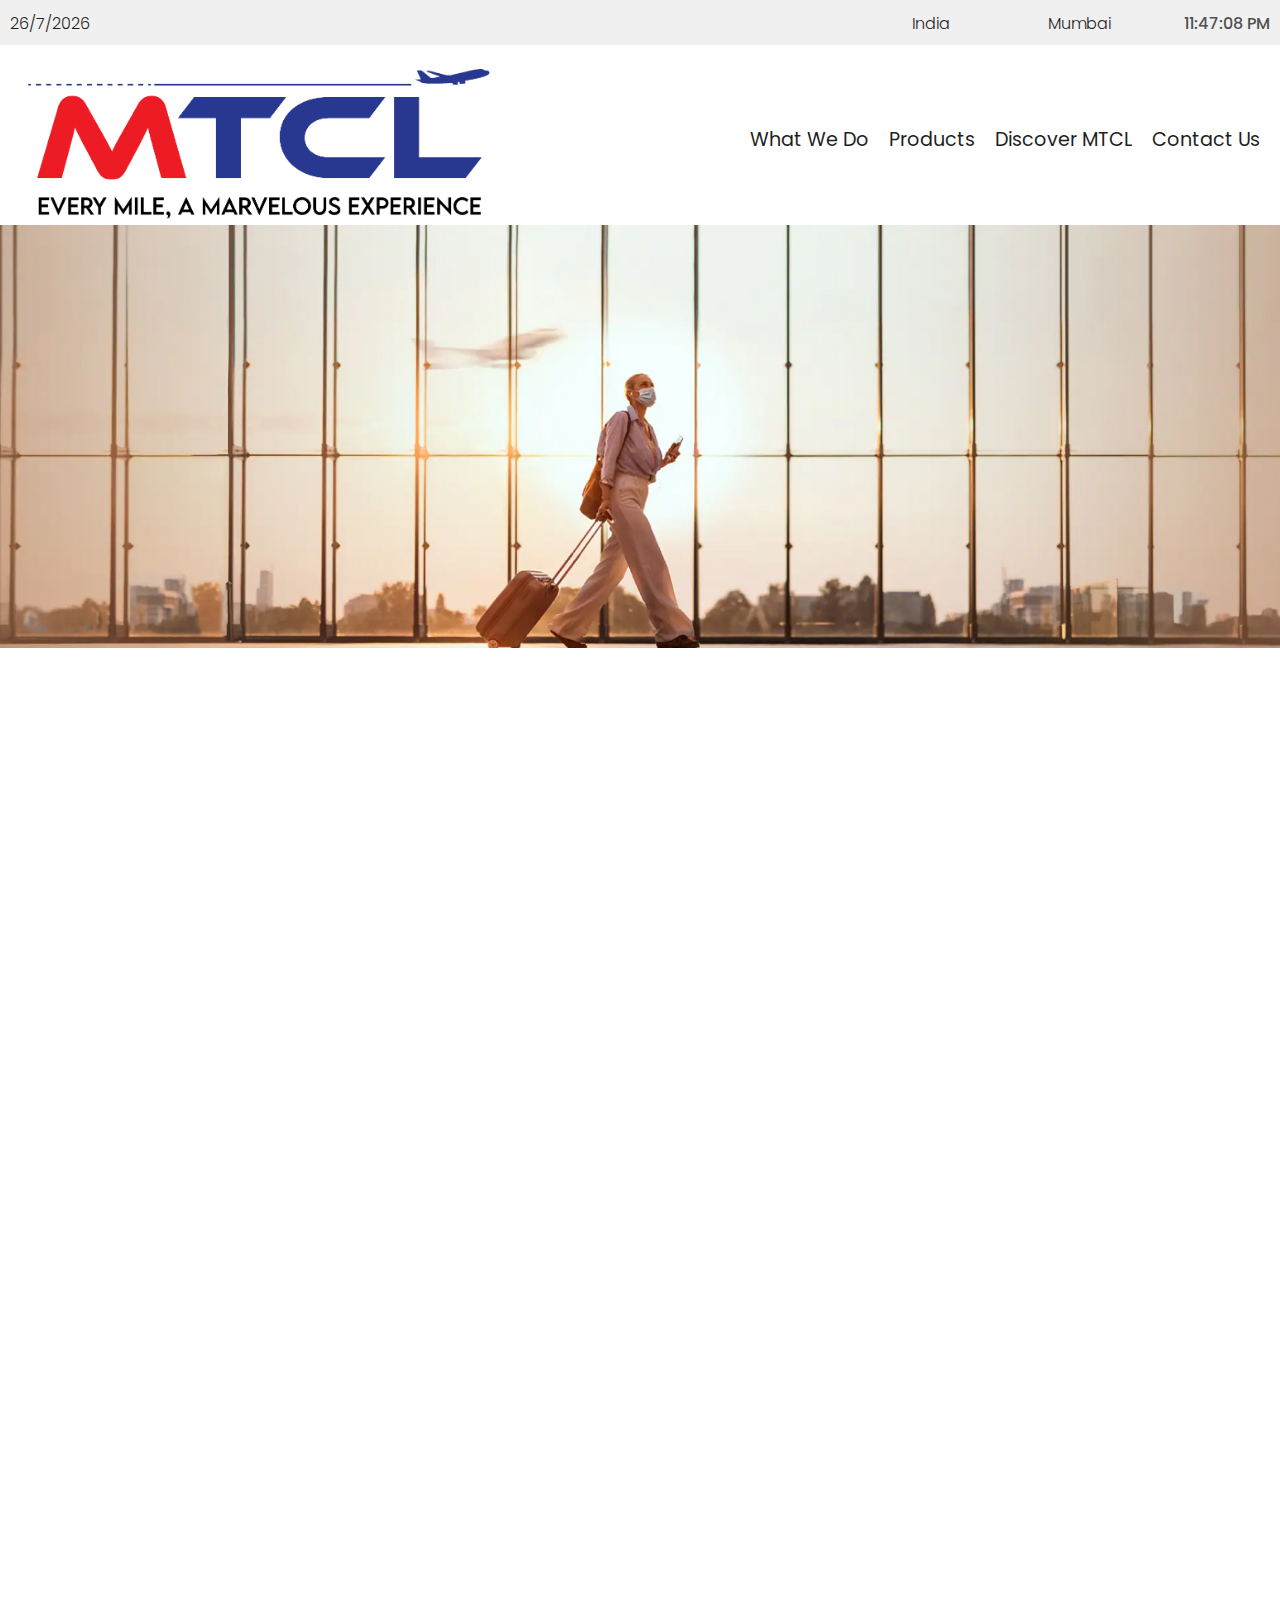
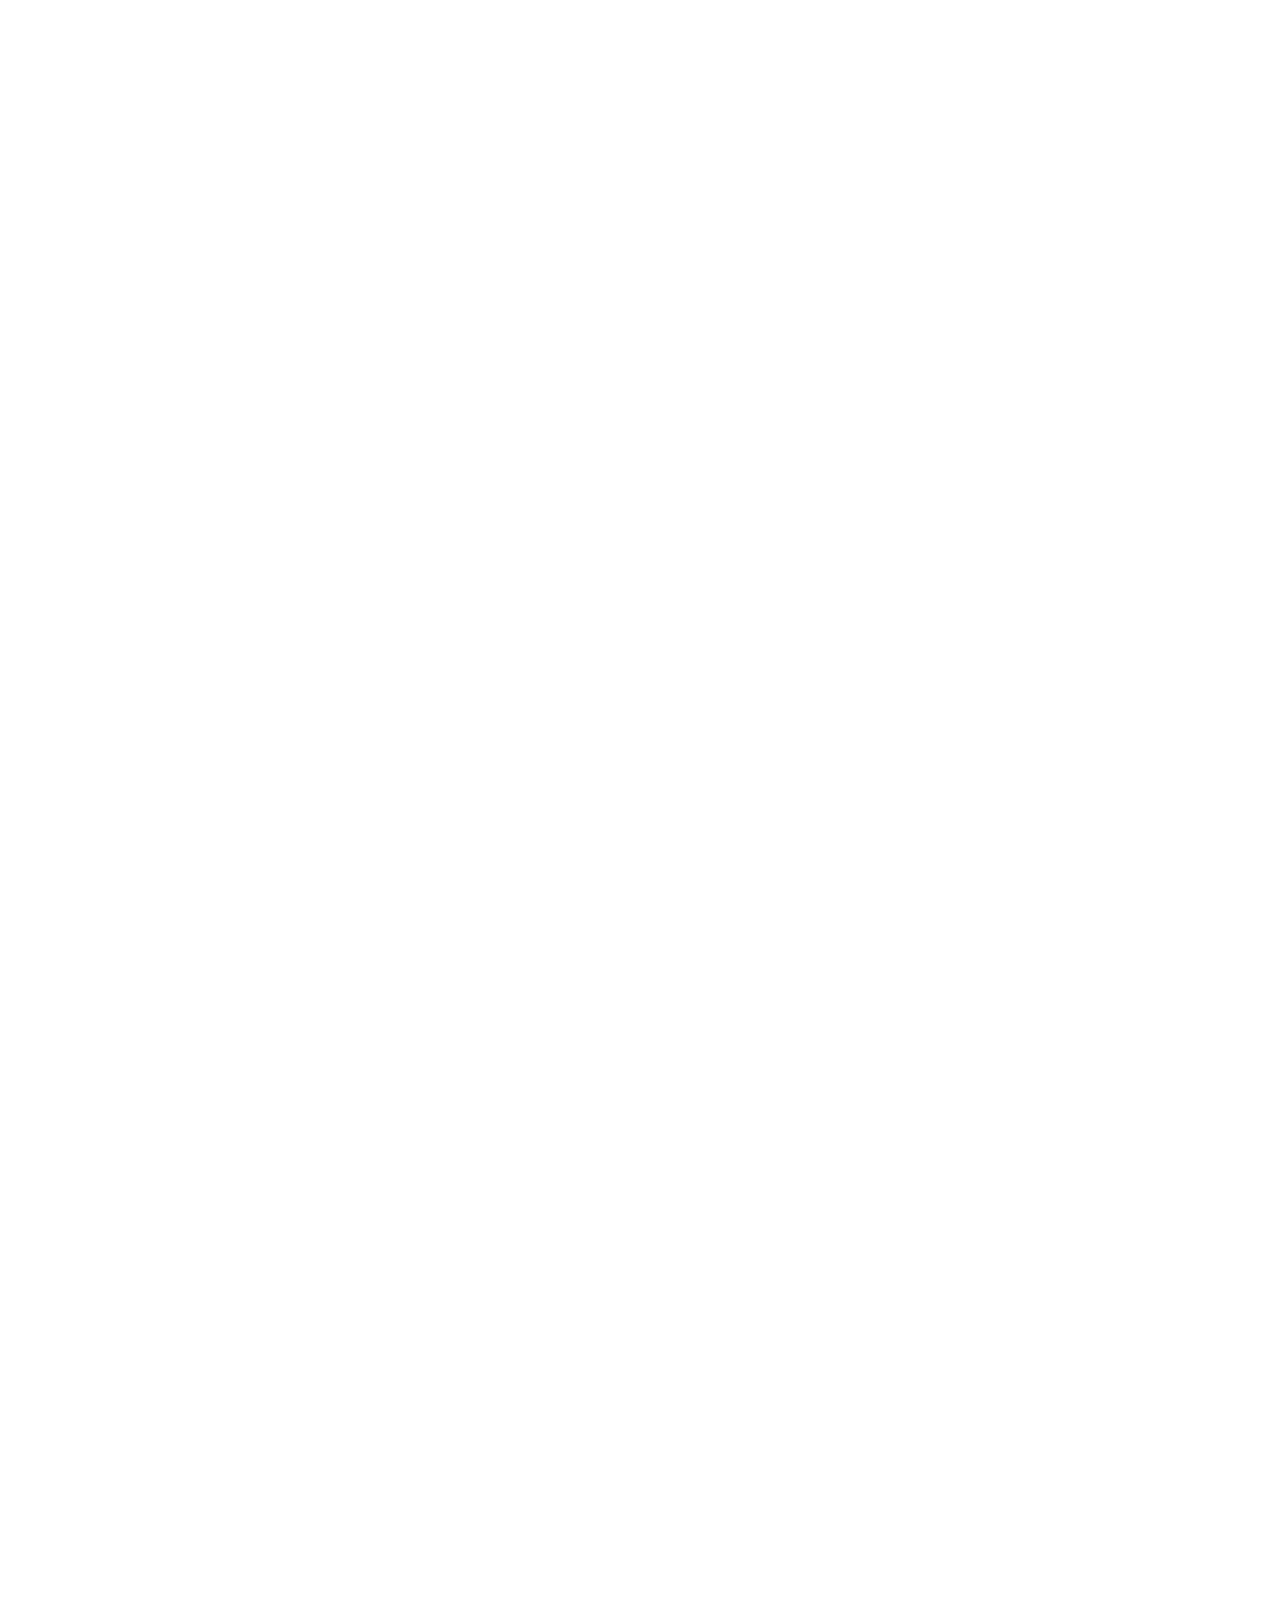
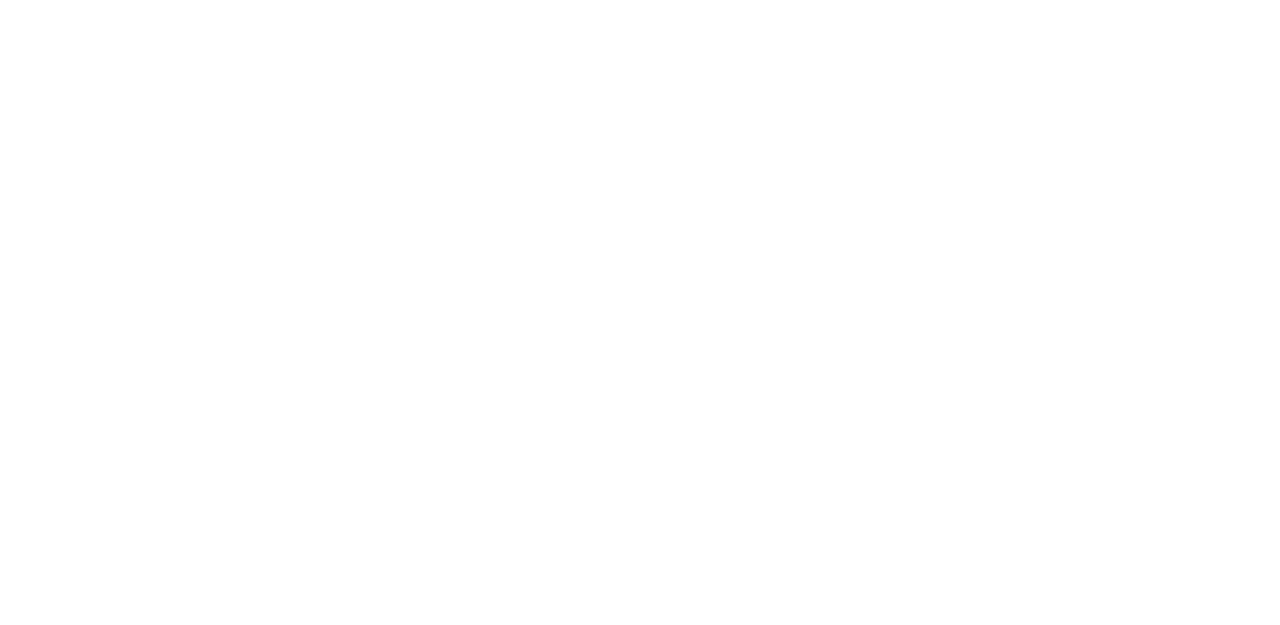
==== production/index.html @ 46822faa "dev-navbar-animation-done" ====
<!DOCTYPE html>
<html lang="en">

<head>

    <meta charset="UTF-8" />
    <meta name="viewport" content="width=device-width, initial-scale=1.0" />
    <title>MTCL - Marvel Travels - Corporate & Leisure.</title>
    <link rel="stylesheet" href="/production/css/global.css" />
    <link rel="stylesheet" href="/production/css/navbar/datetime.css" />
    <link rel="stylesheet" href="/production/css/navbar/midnavbar.css" />
    <link rel="stylesheet" href="/production/css/image-carousel.css" />
    <link rel="stylesheet" href="/assets/font/font.css" />
    <link rel="icon" href="/assets/favicon.ico" type="image/x-icon" />
    <link rel="shortcut icon" href="/assets/favicon.ico" type="image/x-icon" />
    <meta name="google-site-verification" content="KifF0ymLUQzwqy6rYoKgrtXZADs6UA9uq15btDGfdho" />
    <link rel="canonical" href="https://themarveltravels.com" />
    <meta name="Marvel Travels - Corporate & Leisure"
        content="Embark on a New era of Corporate Travel Management Excellence." />
    <meta name="keywords" content="travel, adventure, vacation, tours, explore, destinations" />
    <meta name="Marvel Travels" content="Marvel Travels - Corporate & Leisure" />
    <meta name="robots" content="index, follow" />
    <meta name="googlebot" content="index, follow" />
    <meta name="bingbot" content="index, follow" />
    <meta property="og:title" content="Marvel Travels - Corporate & Leisure" />
    <meta property="og:description" content="Embark on a New era of Corporate Travel Management Excellence." />
    <meta property="og:url" content="https://themarveltravels.com" />
    <meta property="og:url" content="https://www.themarveltravels.com" />
    <meta property="og:url" content="https://themarveltravels.netlify.app/" />
    <meta property="og:type" content="website" />
    <link rel="stylesheet" href="https://cdnjs.cloudflare.com/ajax/libs/font-awesome/5.15.4/css/all.min.css">
</head>

<script type="application/ld+json">
    {
      "@context": "http://schema.org",
      "@type": "TravelAgency",
      "name": "MTCL-Marvel Travels",
      "url": "https://themarveltravels.com",
      "description": "Reimagining Corporate Travel Management. Your Ultimate Destination for Personalized Travel Solutions Crafted for both Business & Leisure."
    }
</script>

<body>
    <section class="topnavbar">
        <div class="top-navbar">
            <div class="timezone-ind">
                <div class="ind">India</div>
                <div class="mum">Mumbai</div>
                <div class="time" id="time">error!</div>
            </div>
            <div class="date-con">
                <div class="date-div">
                    <div id="dateDisplay">error!</div>
                </div>
            </div>
        </div>
    </section>


    <section class="midnavbar">
        <div class="midnavbar-content">
            <div class="midnavbar-logo-mtcl">
                <img src="/assets/MTCL-logo-BlackTagline.png" alt="mtcl-logo">
            </div>
            <div class="nav-links">
                <a href="" class="text-content">What We Do</a>
                <a href="" class="text-content">Products</a>
                <a href="" class="text-content">Discover MTCL</a>
                <a href="" class="text-content">Contact Us</a>
            </div>
            <div class="hamburger-menu">
                <i class="fas fa-bars"></i>
            </div>
        </div>
        <div class="dropdown-menu">
            <a href="" class="dropdown-content">What We Do</a>
            <a href="" class="dropdown-content">Products</a>
            <a href="" class="dropdown-content">Discover MTCL</a>
            <a href="" class="dropdown-content">Contact Us</a>
        </div>
    </section>





    <section class="carousel">
        <div class="slideshow-container">
            <div class="mySlides">
                <img src="/assets/images/1.jpg">
            </div>

            <div class="mySlides">
                <img src="/assets/images/2.jpg">
            </div>

            <div class="mySlides">
                <img src="/assets/images/3.jpg">
            </div>
            <div class="mySlides">
                <img src="/assets/images/4.jpg">
            </div>
        </div>
    </section>


    <div class="top"></div>
    <div class="btm"></div>
    <div class="css"></div>

</body>
<script src="/production/js/hamburger.js"></script>
<script src="/production/js/datetime.js"></script>
<script src="/production/js/image-carousel.js"></script>

</html>
---- production/css/global.css ----
html {
  scroll-behavior: smooth;
}

* {
  margin: 0px;
  padding: 0px;
  box-sizing: border-box;
  scroll-behavior: smooth;
  overflow-x: hidden;
  cursor: default;
}

::-webkit-scrollbar {
  width: 7px;
}

::-webkit-scrollbar-thumb {
  background-color: #888;
  border-radius: 10px;
}

::-webkit-scrollbar-track {
  background-color: #f5f5f5;
}

::-webkit-scrollbar-thumb:hover {
  background-color: #555;
}

::-webkit-scrollbar-thumb:active {
  background-color: #333;
}

body {
  user-select: none;
  margin: 0;
  padding: 0;
  scroll-behavior: smooth;
}

.top,
.btm,
.css {
  height: 100vh;
}
---- production/css/navbar/datetime.css ----
/* Date and time code */
.top-navbar {
  width: 100%;
  height: 5vh;
  background-color: #f0f0f0;
  position: relative;
  top: 0;
  justify-content: center;
  padding-left: 10px;
  padding-right: 10px;
  color: #1f1f1f;
}

.timezone-ind {
  display: grid;
  grid-template-columns: repeat(3, 1fr);
  grid-template-rows: 1fr;
  grid-column-gap: 50px;
  position: absolute;
  top: 50%;
  right: 0;
  padding-right: 10px;
  transform: translateY(-50%);
  font-family: "Poppins-Light";
}

.ind {
  grid-area: 1 / 1 / 2 / 2;
}
.mum {
  grid-area: 1 / 2 / 2 / 3;
}
.time {
  grid-area: 1 / 3 / 2 / 4;
  font-family: "Poppins-Medium";
  color: #505050;
}

.date-con {
  display: grid;
  grid-template-columns: 1fr;
  grid-template-rows: 1fr;
  font-family: "Poppins-Light";
  position: absolute;
  margin-left: auto;
  margin-right: auto;
  top: 50%;
  transform: translateY(-50%);
  color: #1f1f1f;
}

.date-div {
  display: flex;
  justify-content: center;
  align-items: center;
  grid-area: 1 / 1 / 2 / 2;
}
/*  */
/*  */
@media screen and (max-width: 712px) {
  .timezone-ind {
    grid-column-gap: 0px;
  }
  .date-con {
    display: none;
  }
}
---- production/css/navbar/midnavbar.css ----
/* Midnavbar */
.midnavbar {
  height: 20vh;
  overflow: hidden;
  font-family: "Poppins-Regular";
}

.midnavbar-content {
  display: flex;
  flex-direction: row;
  justify-content: space-between;
  align-items: center;
  padding: 20px;
  padding-top: 0;
  font-size: 1.2rem;
}

.nav-links {
  display: flex;
  gap: 20px;
}

.text-content {
  text-decoration: none !important;
  color: #1f1f1f;
}

.midnavbar-logo-mtcl img {
  height: 20vh;
  width: auto;
}

.hamburger-menu {
  display: none;
  cursor: pointer;
}

.hamburger-menu i {
  font-size: 1.5rem;
  color: #1f1f1f;
}

.dropdown-menu {
  display: flex;
  flex-direction: column;
  position: absolute;
  top: 20vh;
  width: 100%;
  z-index: 99;
  opacity: 0;
  transform: translateX(-100%);
  background-color: #ffffff;
  transition: transform 0.5s ease, opacity 0.5s ease; /* Added transition */
}

.dropdown-menu.hide {
  transform: translateX(-100%);
  opacity: 0;
}

.dropdown-content {
  text-decoration: none !important;
  color: #1f1f1f;
  padding: 15px 20px;
}

@media screen and (max-width: 1155px) {
  .midnavbar-logo-mtcl img {
    height: 13vh;
    width: auto;
  }
  .midnavbar {
    height: 15vh;
  }
}

@media screen and (max-width: 900px) {
  .nav-links {
    display: none;
  }

  .hamburger-menu {
    display: block;
  }

  .dropdown-menu.show {
    display: flex;
    opacity: 1;
    transform: translateX(0);
    margin-top: -5px;
  }
}

@media screen and (max-width: 390px) {
  .midnavbar-content {
    padding: 10px;
  }
}

/* Animation */
@keyframes slideInMenu {
  from {
    opacity: 0;
    transform: translateX(-100%);
  }
  to {
    opacity: 1;
    transform: translateX(0);
  }
}
---- production/css/image-carousel.css ----
/* Image Carousel */
.slideshow-container {
  width: 100vw;
  height: 100vh;
  position: relative;
  margin: auto;
  overflow: hidden;
}

.mySlides img {
  width: 100%;
  height: 100%;
  object-fit: cover;
}
---- assets/font/font.css ----
@font-face {
  font-family: "Poppins-Light";
  src: url("/assets/font/Poppins-Light.ttf") format("truetype");
  font-weight: normal;
  font-style: normal;
}

@font-face {
  font-family: "Poppins-ExtraLight";
  src: url("/assets/font/Poppins-ExtraLight.ttf") format("truetype");
  font-weight: normal;
  font-style: normal;
}

@font-face {
  font-family: "Poppins-Thin";
  src: url("/assets/font/Poppins-Thin.ttf") format("truetype");
  font-weight: normal;
  font-style: normal;
}

@font-face {
  font-family: "Poppins-Regular";
  src: url("/assets/font/Poppins-Regular.ttf") format("truetype");
  font-weight: normal;
  font-style: normal;
}

@font-face {
  font-family: "Poppins-Medium";
  src: url("/assets/font/Poppins-Medium.ttf") format("truetype");
  font-weight: normal;
  font-style: normal;
}

@font-face {
  font-family: "Poppins-Bold";
  src: url("/assets/font/Poppins-Bold.ttf") format("truetype");
  font-weight: normal;
  font-style: normal;
}

@font-face {
  font-family: "Poppins-Black";
  src: url("/assets/font/Poppins-SemiBold.ttf") format("truetype");
  font-weight: normal;
  font-style: normal;
}
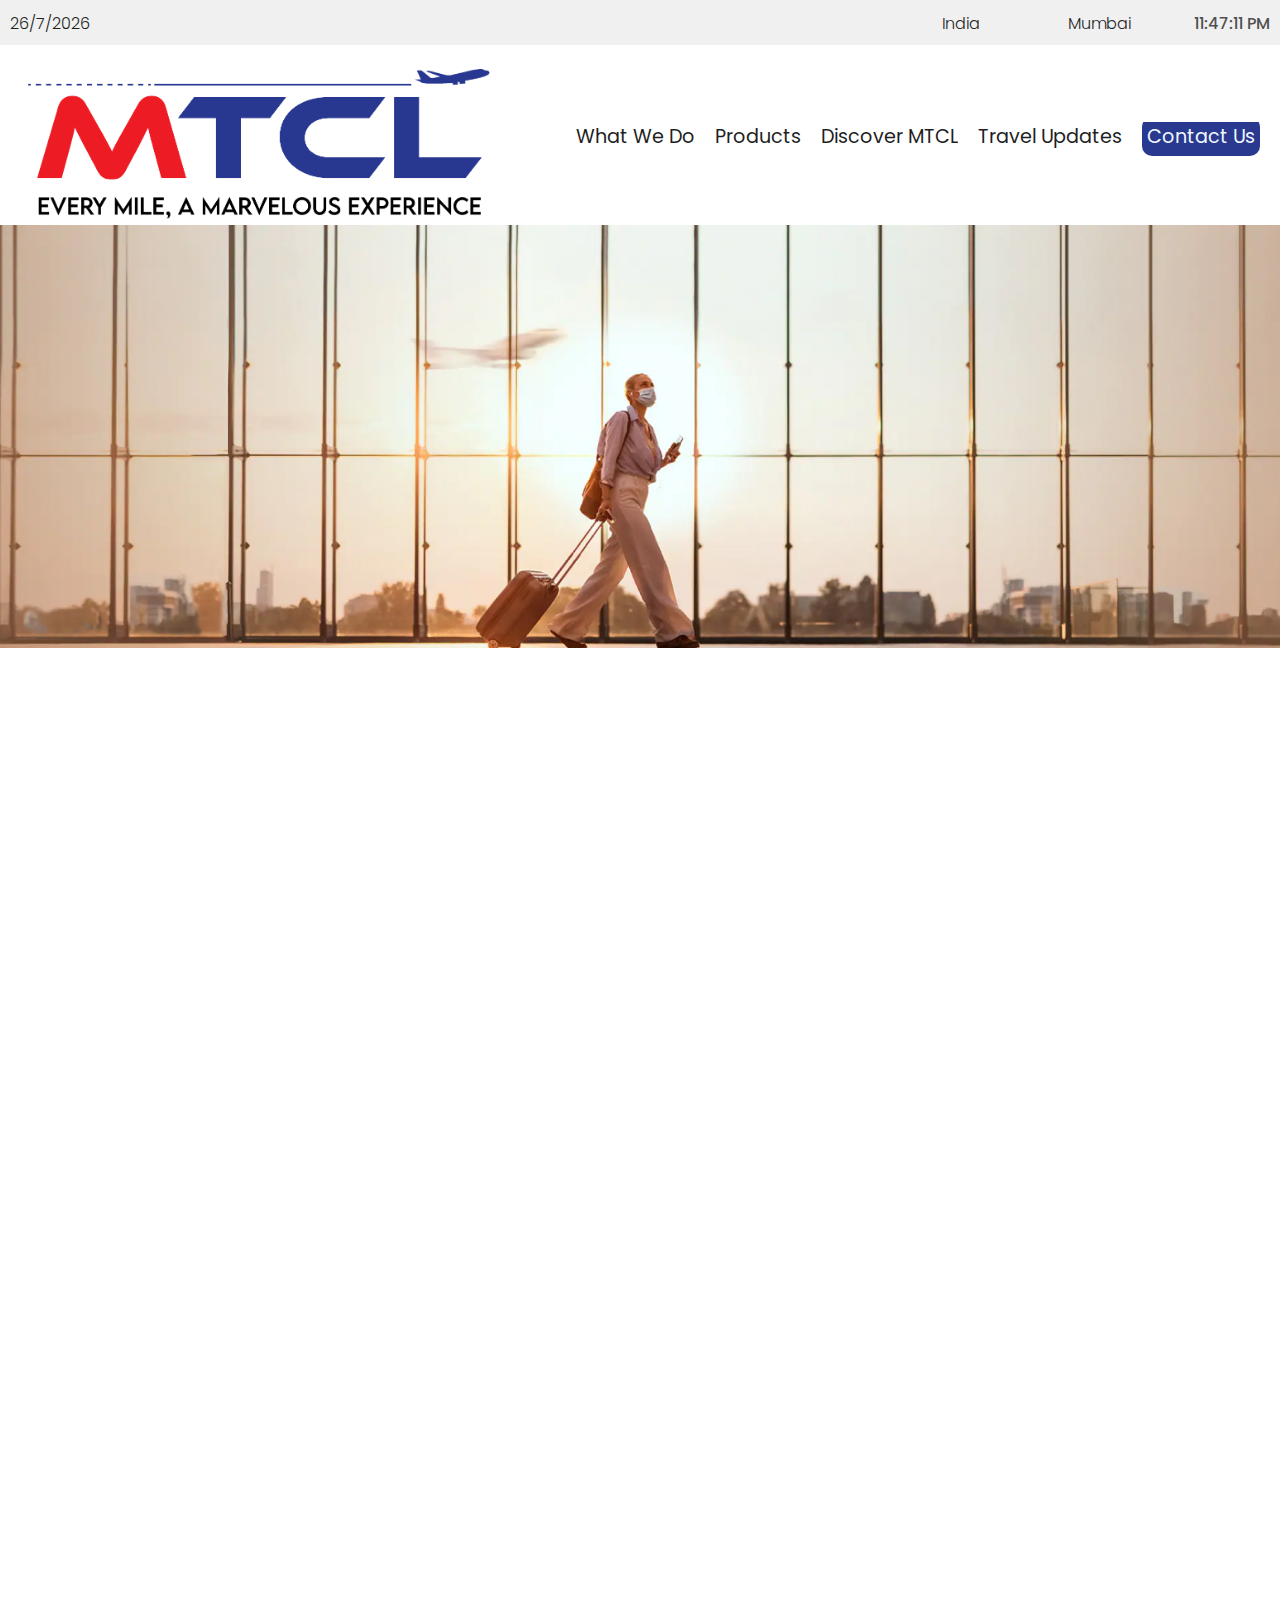
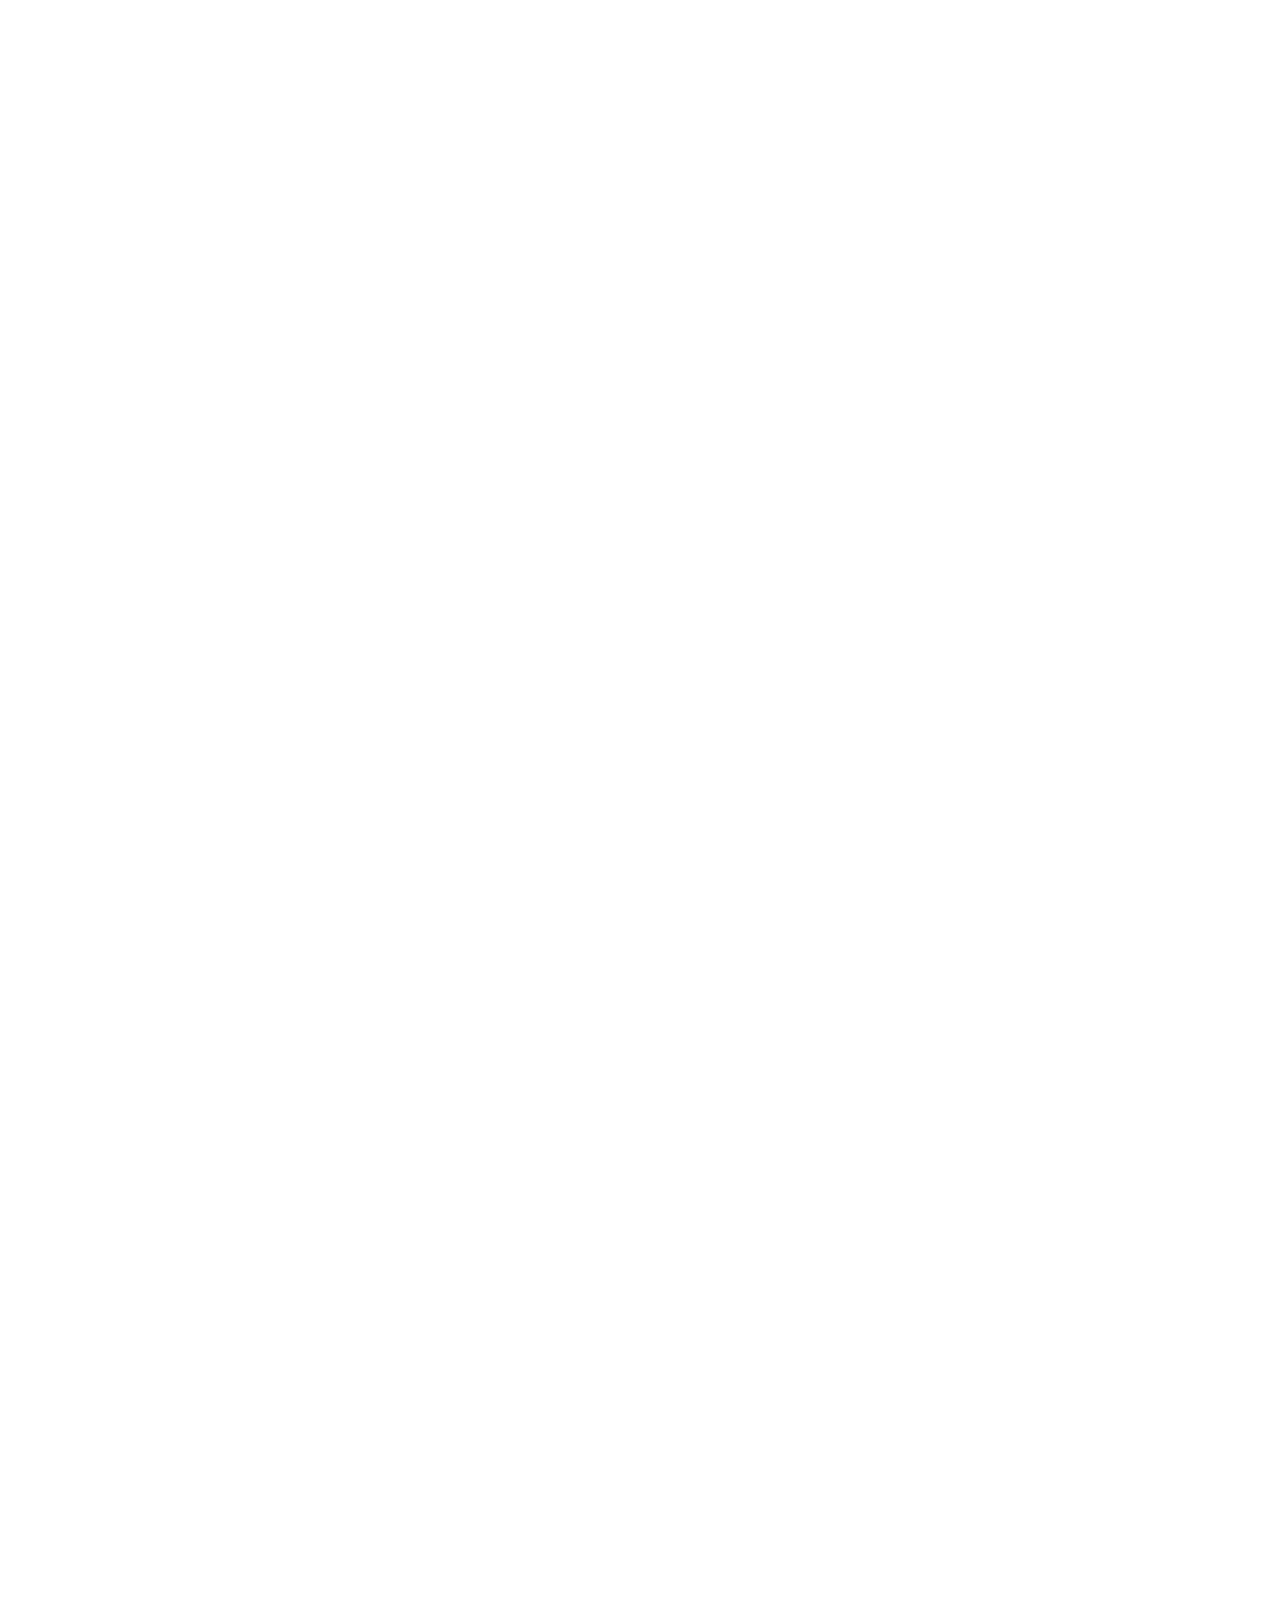
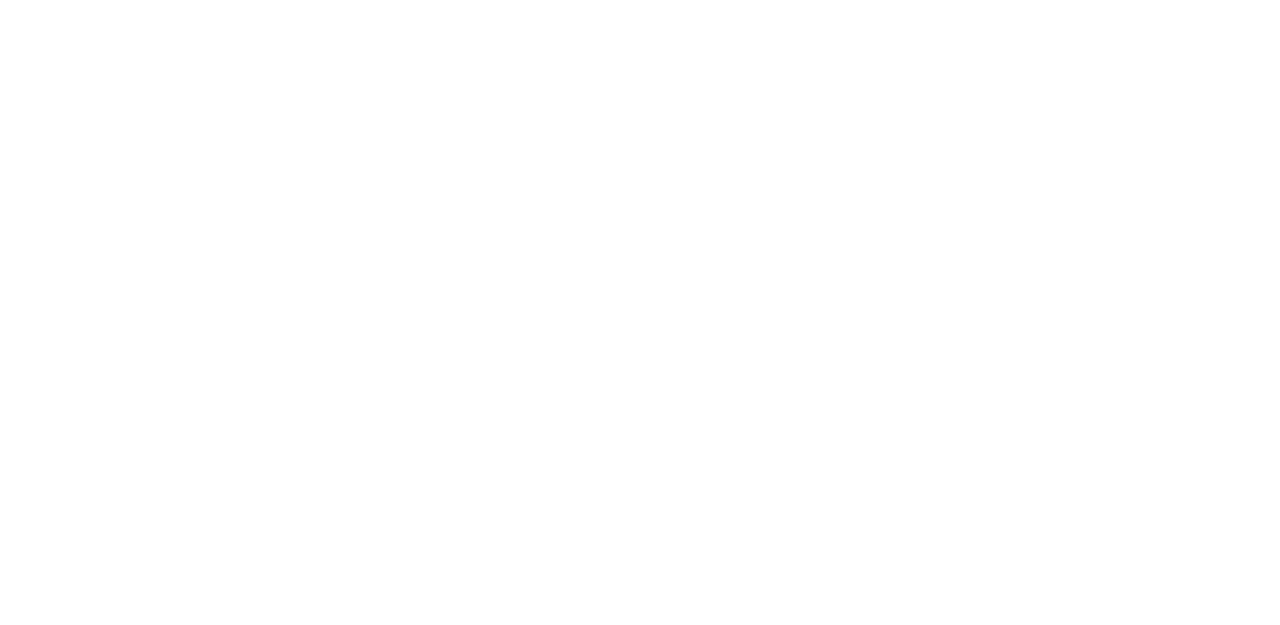
==== commit bce58bb0: "dev-navbar-final" ====
--- a/production/index.html
+++ b/production/index.html
@@ -67,7 +67,8 @@
                 <a href="" class="text-content">What We Do</a>
                 <a href="" class="text-content">Products</a>
                 <a href="" class="text-content">Discover MTCL</a>
-                <a href="" class="text-content">Contact Us</a>
+                <a href="" class="text-content">Travel Updates</a>
+                <a href="" class="text-content CU">Contact Us</a>
             </div>
             <div class="hamburger-menu">
                 <i class="fas fa-bars"></i>
@@ -77,7 +78,9 @@
             <a href="" class="dropdown-content">What We Do</a>
             <a href="" class="dropdown-content">Products</a>
             <a href="" class="dropdown-content">Discover MTCL</a>
-            <a href="" class="dropdown-content">Contact Us</a>
+            <a href="" class="dropdown-content">Travel Updates</a>
+
+            <a href="" class="dropdown-content CU">Contact Us</a>
         </div>
     </section>
 
--- a/production/css/navbar/midnavbar.css
+++ b/production/css/navbar/midnavbar.css
@@ -13,6 +13,8 @@
   padding: 20px;
   padding-top: 0;
   font-size: 1.2rem;
+  margin: 0 auto;
+  white-space: nowrap !important;
 }
 
 .nav-links {
@@ -44,13 +46,15 @@
   display: flex;
   flex-direction: column;
   position: absolute;
+  padding-bottom: 20px;
+
   top: 20vh;
   width: 100%;
   z-index: 99;
   opacity: 0;
   transform: translateX(-100%);
   background-color: #ffffff;
-  transition: transform 0.5s ease, opacity 0.5s ease; /* Added transition */
+  transition: transform 0.5s ease, opacity 0.5s ease;
 }
 
 .dropdown-menu.hide {
@@ -62,6 +66,18 @@
   text-decoration: none !important;
   color: #1f1f1f;
   padding: 15px 20px;
+}
+
+.CU {
+  display: flex;
+  justify-content: center;
+  align-items: center;
+  color: aliceblue;
+  background-color: #293990;
+  border: 0px solid;
+  border-radius: 10px;
+  padding: 5px;
+  margin-top: -5px;
 }
 
 @media screen and (max-width: 1155px) {
@@ -89,6 +105,15 @@
     transform: translateX(0);
     margin-top: -5px;
   }
+  .CU {
+    display: flex;
+    justify-content: center;
+    align-items: center;
+    width: 30vw;
+    padding: 5px;
+    margin-top: -5px;
+    margin: 0 auto;
+  }
 }
 
 @media screen and (max-width: 390px) {
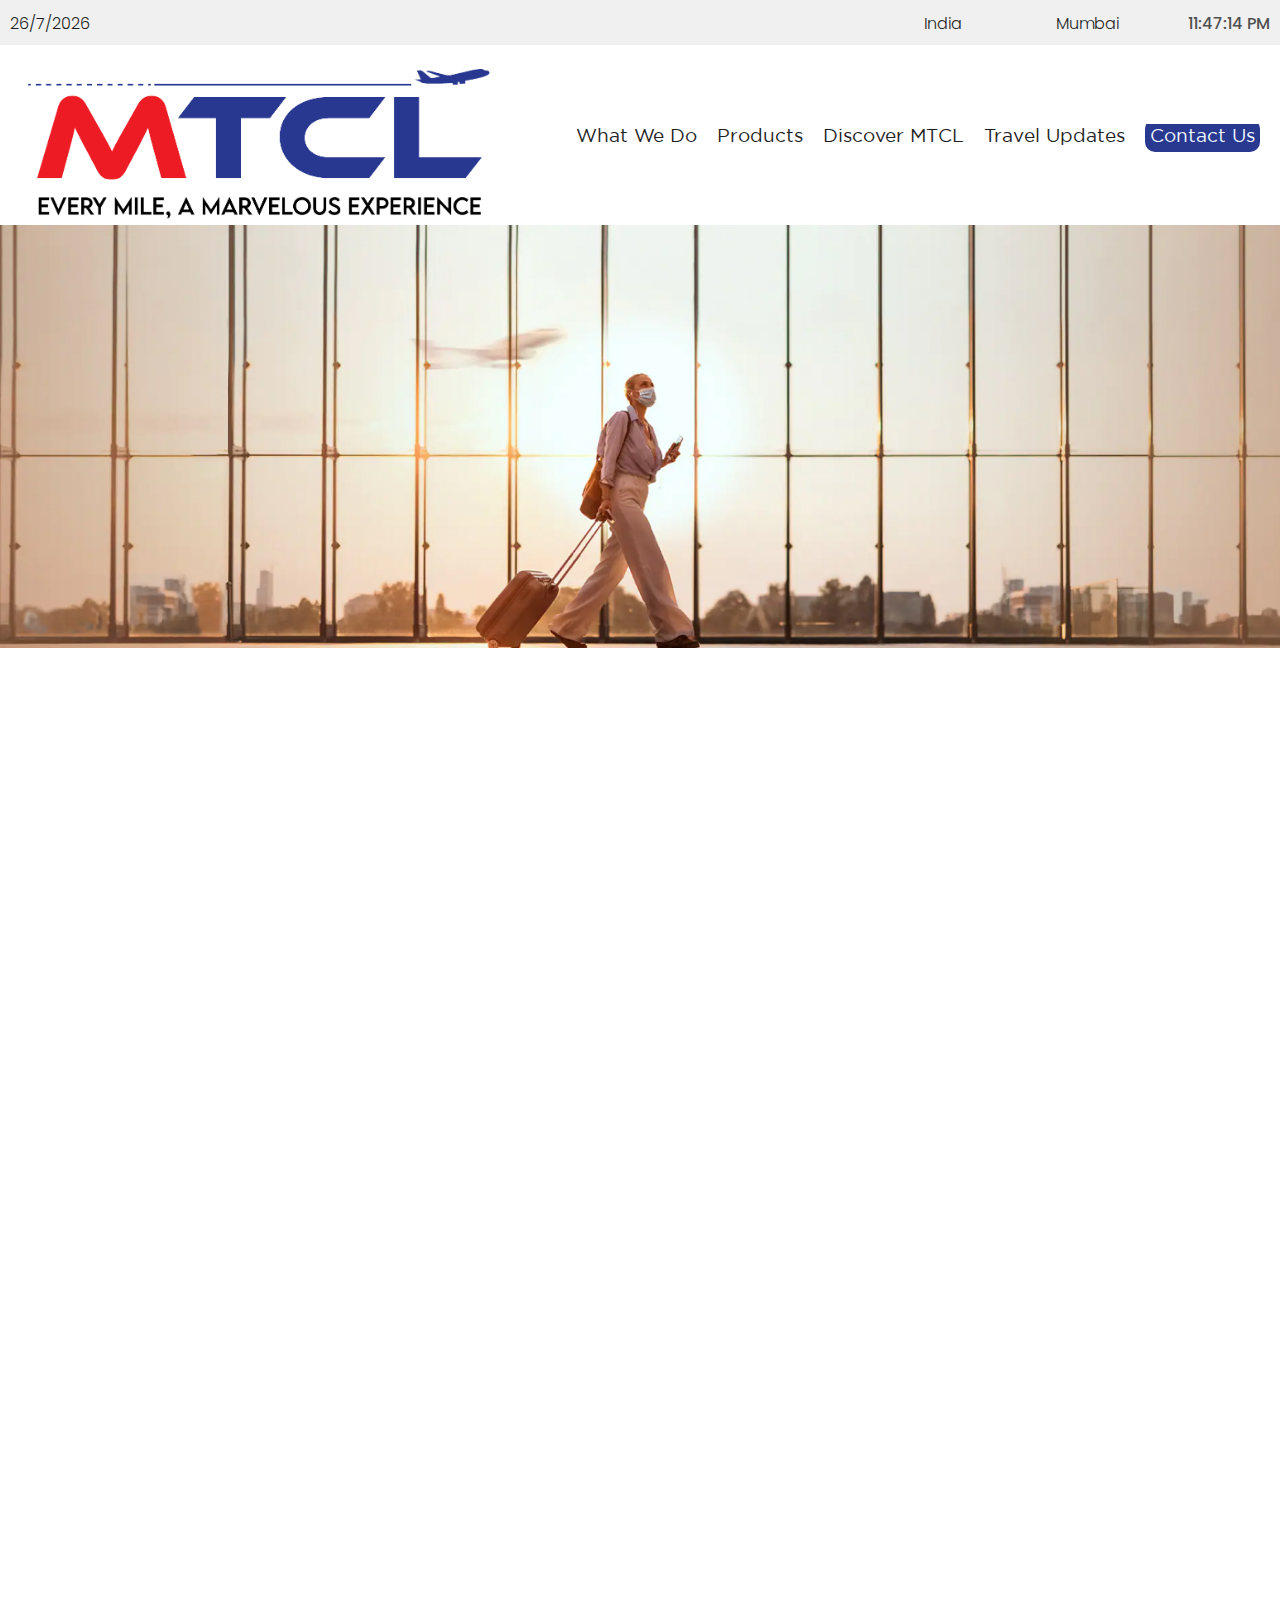
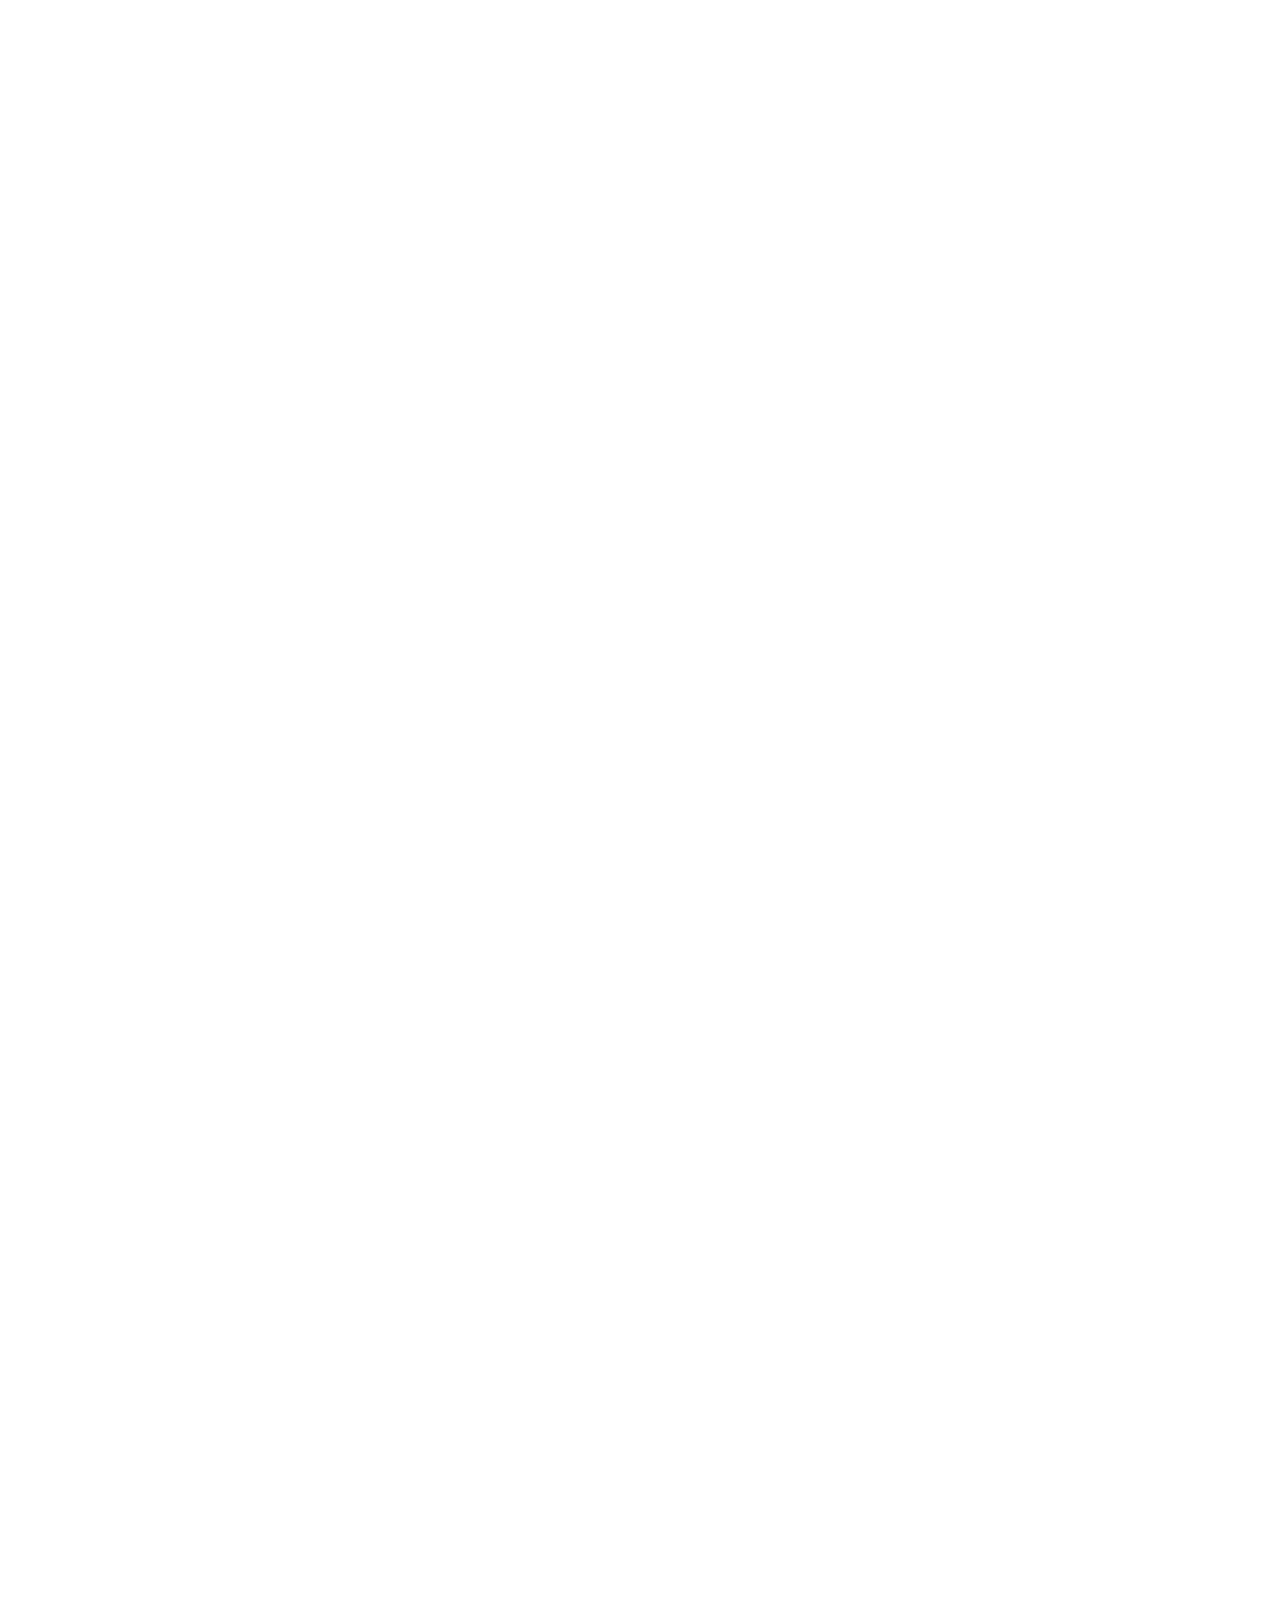
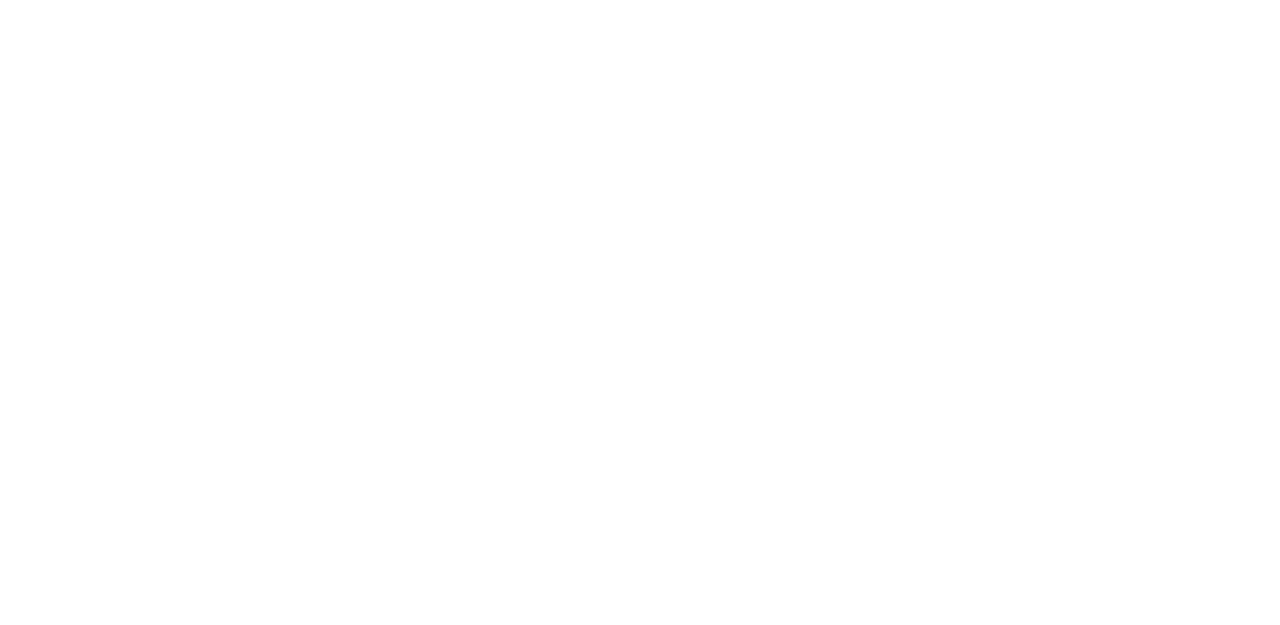
==== commit 1e8fe184: "dev-navbar-final-maza-aagaya" ====
--- a/production/index.html
+++ b/production/index.html
@@ -10,7 +10,8 @@
     <link rel="stylesheet" href="/production/css/navbar/datetime.css" />
     <link rel="stylesheet" href="/production/css/navbar/midnavbar.css" />
     <link rel="stylesheet" href="/production/css/image-carousel.css" />
-    <link rel="stylesheet" href="/assets/font/font.css" />
+    <link rel="stylesheet" href="/assets/font/gotham/stylesheet.css" />
+    <link rel="stylesheet" href="/assets/font/poppins/stylesheet.css" />
     <link rel="icon" href="/assets/favicon.ico" type="image/x-icon" />
     <link rel="shortcut icon" href="/assets/favicon.ico" type="image/x-icon" />
     <meta name="google-site-verification" content="KifF0ymLUQzwqy6rYoKgrtXZADs6UA9uq15btDGfdho" />
--- a/production/css/navbar/midnavbar.css
+++ b/production/css/navbar/midnavbar.css
@@ -2,7 +2,7 @@
 .midnavbar {
   height: 20vh;
   overflow: hidden;
-  font-family: "Poppins-Regular";
+  font-family: "Gotham-book";
 }
 
 .midnavbar-content {
@@ -14,7 +14,7 @@
   padding-top: 0;
   font-size: 1.2rem;
   margin: 0 auto;
-  white-space: nowrap !important;
+  text-align: center;
 }
 
 .nav-links {
@@ -82,11 +82,14 @@
 
 @media screen and (max-width: 1155px) {
   .midnavbar-logo-mtcl img {
-    height: 13vh;
-    width: auto;
+    height: 12vh;
+    max-width: 100%;
   }
   .midnavbar {
     height: 15vh;
+  }
+  .midnavbar-content {
+    padding: 15px;
   }
 }
 
--- a/assets/font/gotham/stylesheet.css
+++ b/assets/font/gotham/stylesheet.css
@@ -0,0 +1,20 @@
+@font-face {
+  font-family: "Gotham-Black";
+  src: url("/assets/font/gotham/Gotham-Black.otf") format("opentype");
+}
+@font-face {
+  font-family: "Gotham-Bold";
+  src: url("/assets/font/gotham/Gotham-Bold.otf") format("opentype");
+}
+@font-face {
+  font-family: "Gotham-book";
+  src: url("/assets/font/gotham/GothamBook.ttf") format("truetype");
+}
+@font-face {
+  font-family: "Gotham-Medium";
+  src: url("/assets/font/gotham/GothamMedium.ttf") format("truetype");
+}
+@font-face {
+  font-family: "Gotham-Light";
+  src: url("/assets/font/gotham/GothamLight.ttf") format("truetype");
+}
--- a/assets/font/poppins/stylesheet.css
+++ b/assets/font/poppins/stylesheet.css
@@ -0,0 +1,34 @@
+@font-face {
+  font-family: "Poppins-Light";
+  src: url("/assets/font/poppins/Poppins-Light.ttf") format("truetype");
+}
+
+@font-face {
+  font-family: "Poppins-ExtraLight";
+  src: url("/assets/font/poppins/Poppins-ExtraLight.ttf") format("truetype");
+}
+
+@font-face {
+  font-family: "Poppins-Thin";
+  src: url("/assets/font/poppins/Poppins-Thin.ttf") format("truetype");
+}
+
+@font-face {
+  font-family: "Poppins-Regular";
+  src: url("/assets/font/poppins/Poppins-Regular.ttf") format("truetype");
+}
+
+@font-face {
+  font-family: "Poppins-Medium";
+  src: url("/assets/font/poppins/Poppins-Medium.ttf") format("truetype");
+}
+
+@font-face {
+  font-family: "Poppins-Bold";
+  src: url("/assets/font/poppins/Poppins-Bold.ttf") format("truetype");
+}
+
+@font-face {
+  font-family: "Poppins-Black";
+  src: url("/assets/font/poppins/Poppins-SemiBold.ttf") format("truetype");
+}
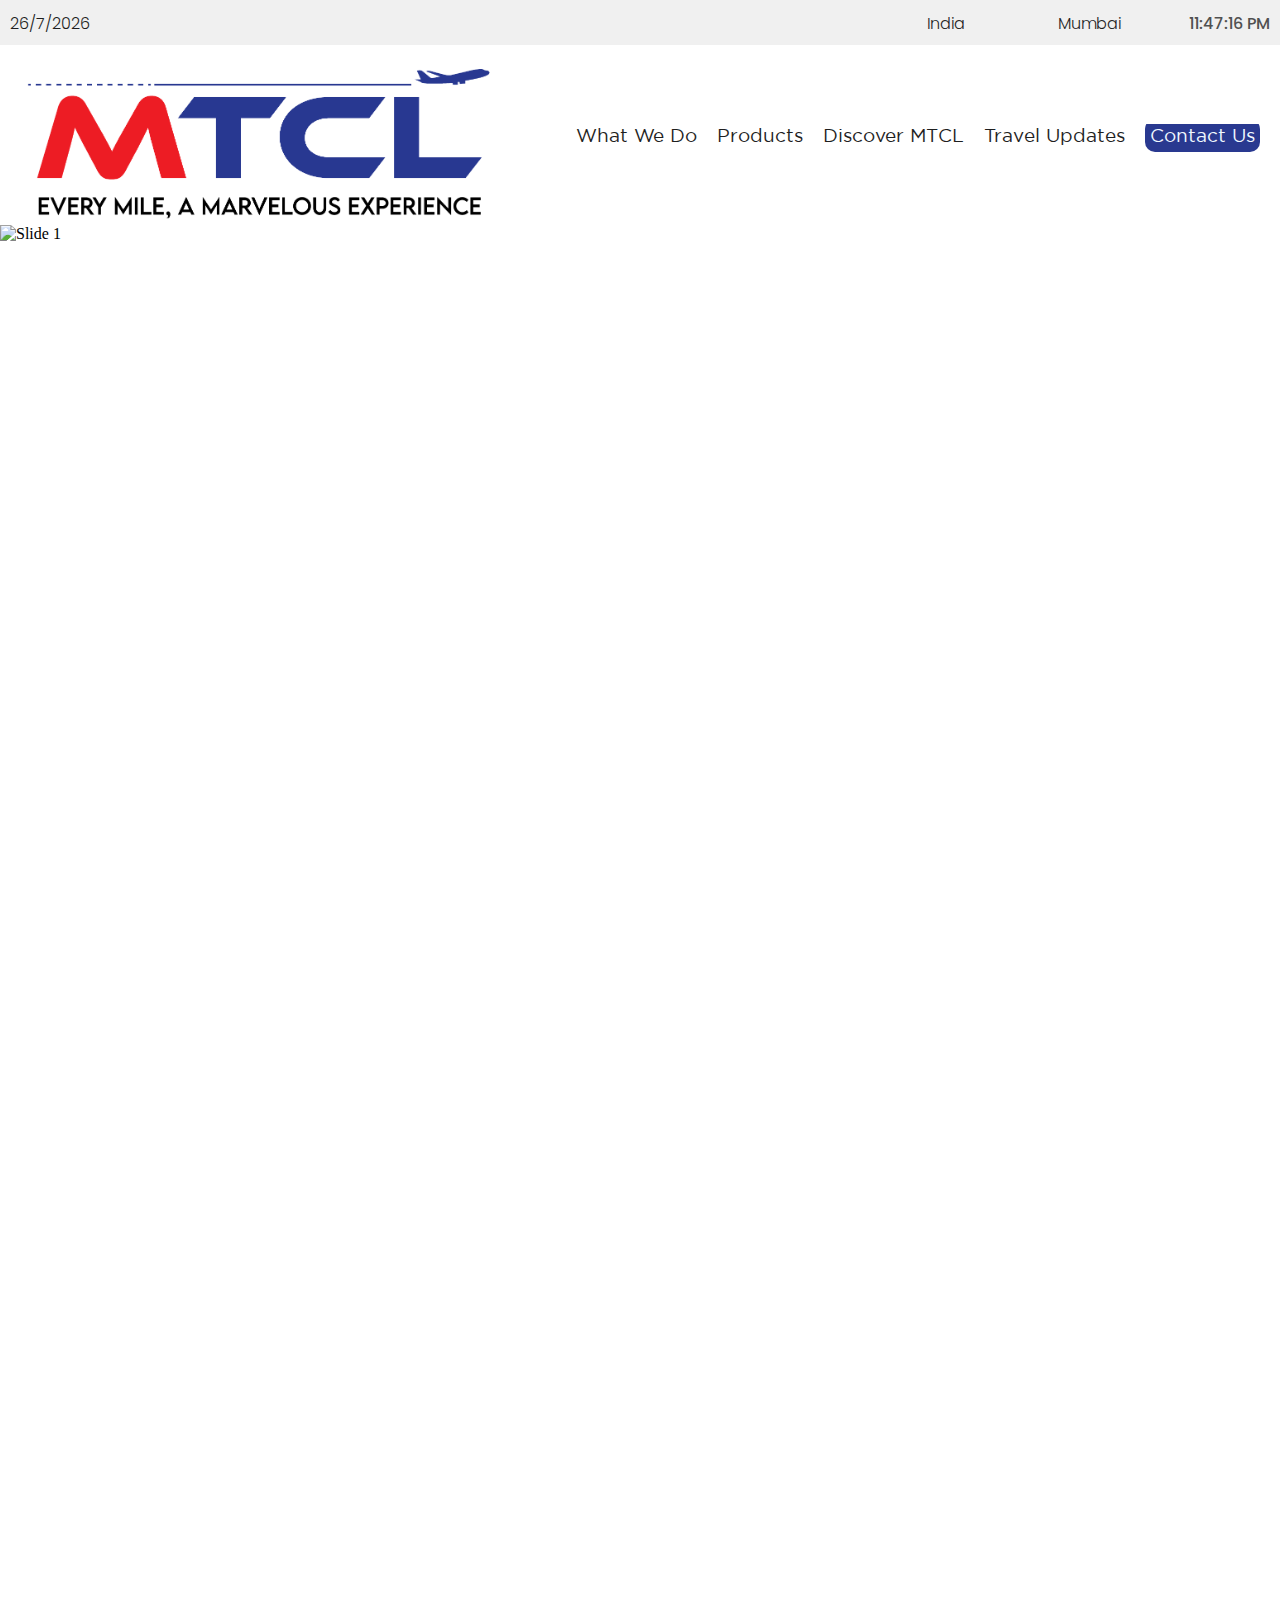
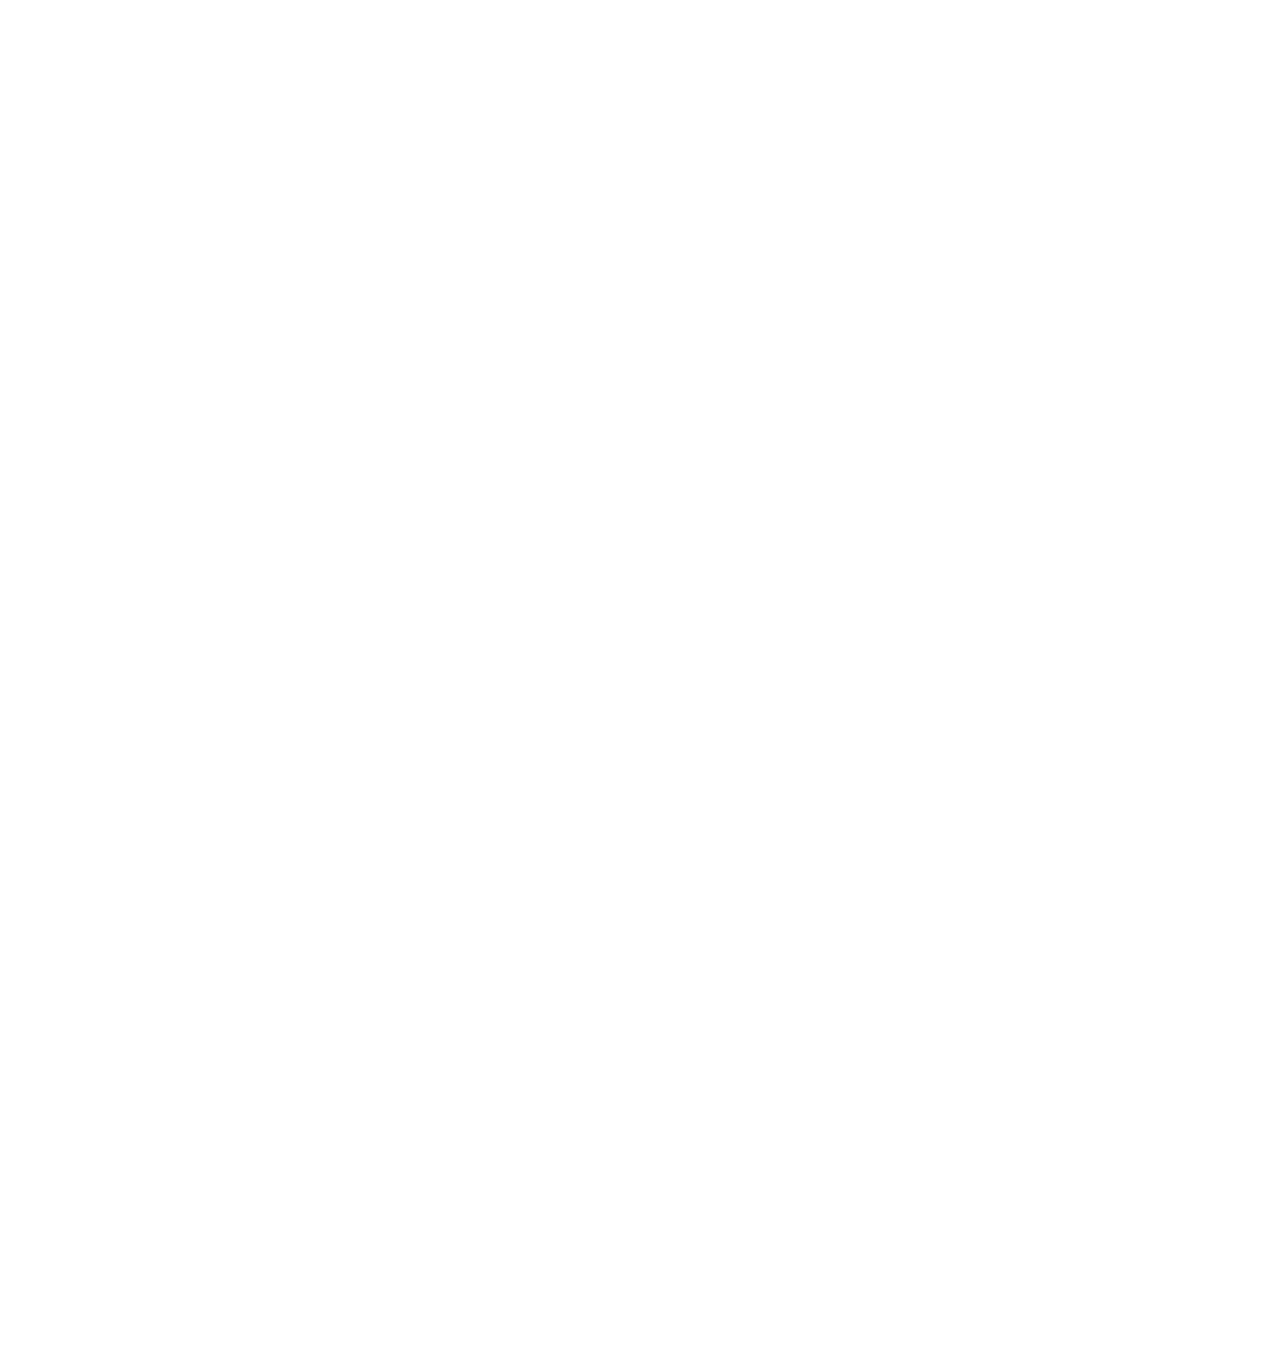
==== commit cc4a7667: "dev-carosel-responsive" ====
--- a/production/index.html
+++ b/production/index.html
@@ -10,6 +10,7 @@
     <link rel="stylesheet" href="/production/css/navbar/datetime.css" />
     <link rel="stylesheet" href="/production/css/navbar/midnavbar.css" />
     <link rel="stylesheet" href="/production/css/image-carousel.css" />
+    <link rel="stylesheet" href="/production/css/enhance.css" />
     <link rel="stylesheet" href="/assets/font/gotham/stylesheet.css" />
     <link rel="stylesheet" href="/assets/font/poppins/stylesheet.css" />
     <link rel="icon" href="/assets/favicon.ico" type="image/x-icon" />
@@ -85,28 +86,47 @@
         </div>
     </section>
 
+    <section class="carousel">
+        <div class="slideshow-container">
+            <div class="mySlides">
+                <img src="/assets/images/w.jpg" alt="Slide 1">
+            </div>
+            <div class="mySlides">
+                <img src="/assets/images/x.jpg" alt="Slide 2">
+            </div>
+            <div class="mySlides">
+                <img src="/assets/images/y.jpg" alt="Slide 3">
+            </div>
+            <div class="mySlides">
+                <img src="/assets/images/z.jpg" alt="Slide 4">
+            </div>
+        </div>
+        <div class="slideshow-container-mobile">
+            <div class="mySlides-mobile">
+                <img src="/assets/images/w-m.jpg" alt="Slide 1">
+            </div>
+            <div class="mySlides-mobile">
+                <img src="/assets/images/x-m.jpg" alt="Slide 2">
+            </div>
+            <div class="mySlides-mobile">
+                <img src="/assets/images/y-m.jpg" alt="Slide 3">
+            </div>
+            <div class="mySlides-mobile">
+                <img src="/assets/images/z-m.jpg" alt="Slide 4">
+            </div>
+        </div>
+    </section>
 
 
 
 
-    <section class="carousel">
-        <div class="slideshow-container">
-            <div class="mySlides">
-                <img src="/assets/images/1.jpg">
-            </div>
+    <!-- <section class="enhance">
+        <div class="enhance-text">
+            <h1>Your Text Here</h1>
+            <p>Additional description or subtitle</p>
+        </div>
+    </section> -->
 
-            <div class="mySlides">
-                <img src="/assets/images/2.jpg">
-            </div>
-
-            <div class="mySlides">
-                <img src="/assets/images/3.jpg">
-            </div>
-            <div class="mySlides">
-                <img src="/assets/images/4.jpg">
-            </div>
-        </div>
-    </section>
 
 
     <div class="top"></div>
--- a/production/css/global.css
+++ b/production/css/global.css
@@ -16,12 +16,12 @@
 }
 
 ::-webkit-scrollbar-thumb {
-  background-color: #888;
+  background-color: #293990;
   border-radius: 10px;
 }
 
 ::-webkit-scrollbar-track {
-  background-color: #f5f5f5;
+  background-color: #1f1f1f;
 }
 
 ::-webkit-scrollbar-thumb:hover {
--- a/production/css/image-carousel.css
+++ b/production/css/image-carousel.css
@@ -1,14 +1,42 @@
 /* Image Carousel */
-.slideshow-container {
+.carousel {
+  pointer-events: none;
+}
+
+.slideshow-container,
+.slideshow-container-mobile {
   width: 100vw;
-  height: 100vh;
+  height: auto;
   position: relative;
   margin: auto;
   overflow: hidden;
 }
 
-.mySlides img {
+.mySlides img,
+.mySlides-mobile img {
   width: 100%;
   height: 100%;
   object-fit: cover;
+  pointer-events: none;
 }
+
+@media screen and (max-width: 900px) {
+  .slideshow-container {
+    display: none !important;
+  }
+  .slideshow-container-mobile {
+    height: 100vh;
+    display: block !important;
+    overflow: hidden;
+  }
+
+  .mySlides-mobile img {
+    height: 100vh;
+  }
+}
+
+@media screen and (min-width: 901px) {
+  .slideshow-container-mobile {
+    display: none !important;
+  }
+}
--- a/production/css/enhance.css
+++ b/production/css/enhance.css
@@ -0,0 +1,46 @@
+/* .enhance {
+  height: 130vh;
+  width: 100vw;
+  background-color: rgb(70, 70, 70);
+  background-image: url("/assets/images/curve.png");
+  background-size: contain;
+  background-position: center top;
+  background-repeat: no-repeat;
+  display: flex;
+  justify-content: center;
+  align-items: center;
+  position: relative;
+  text-align: center;
+  padding: 0 auto;
+}
+
+.enhance-text {
+  color: white;
+  background: rgba(0, 0, 0, 0.5);
+  padding: 20px;
+  border-radius: 10px;
+  display: flex;
+  justify-content: center;
+  align-items: center;
+  position: relative;
+  text-align: center;
+  padding: 0 auto;
+}
+
+.enhance-text h1 {
+  margin: 0;
+  font-size: 3rem;
+}
+
+.enhance-text p {
+  margin: 10px 0 0;
+  font-size: 1.5rem;
+}
+
+@media screen and (max-width: 900px) {
+  .enhance {
+    height: 100vh;
+    background-position: center top;
+    background-size: 200%;
+  }
+} */
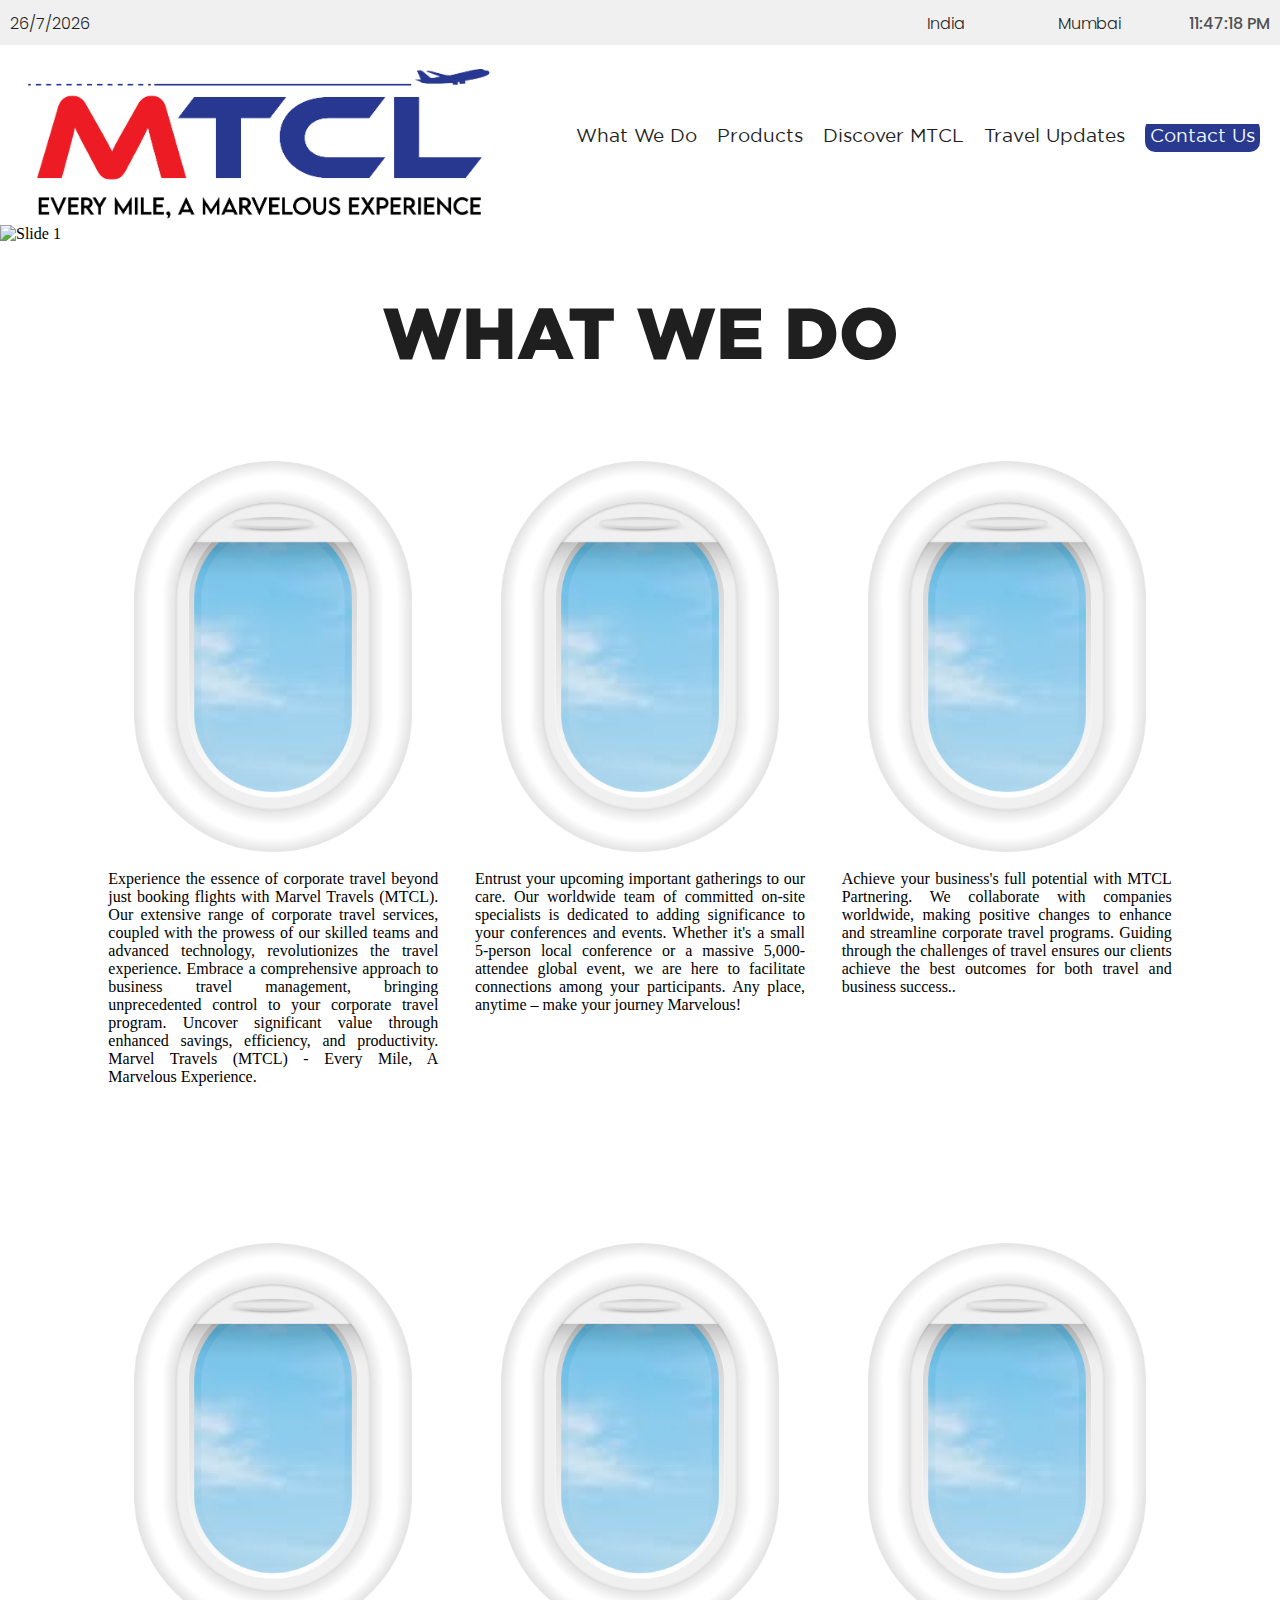
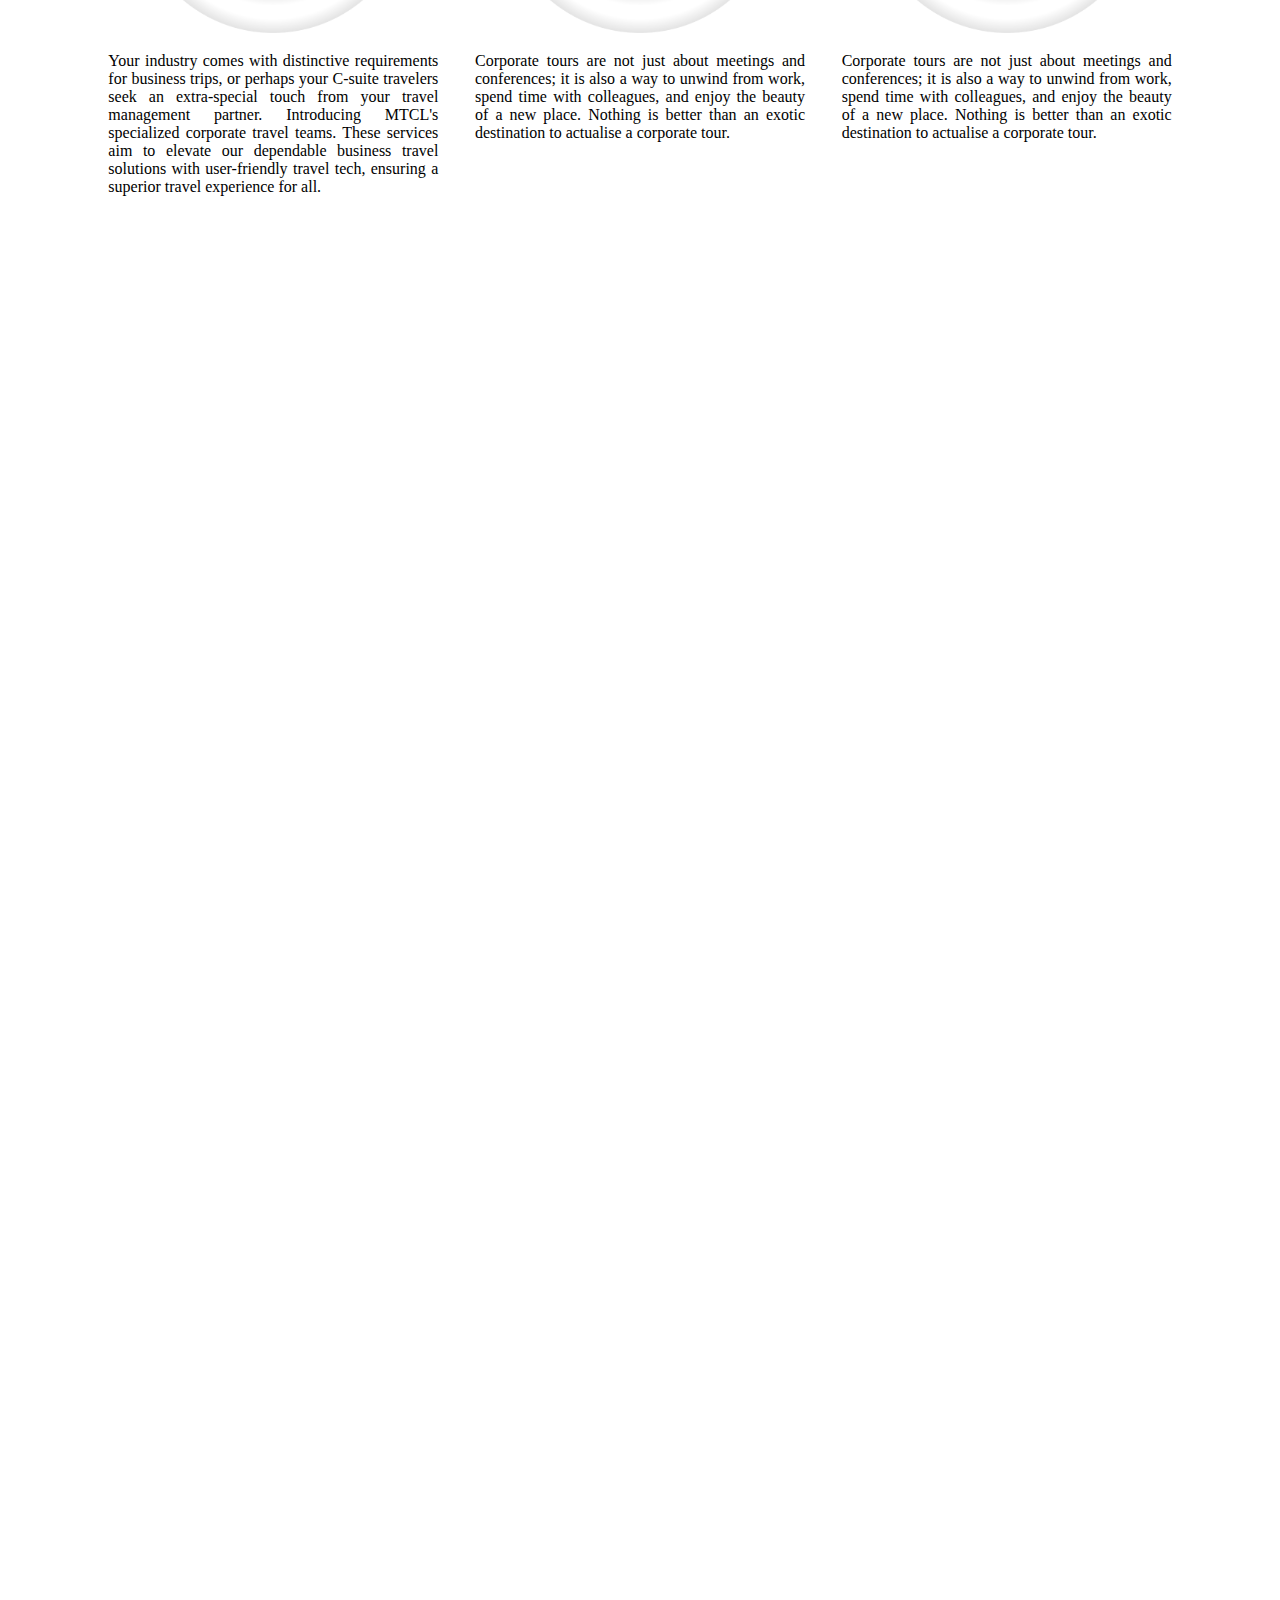
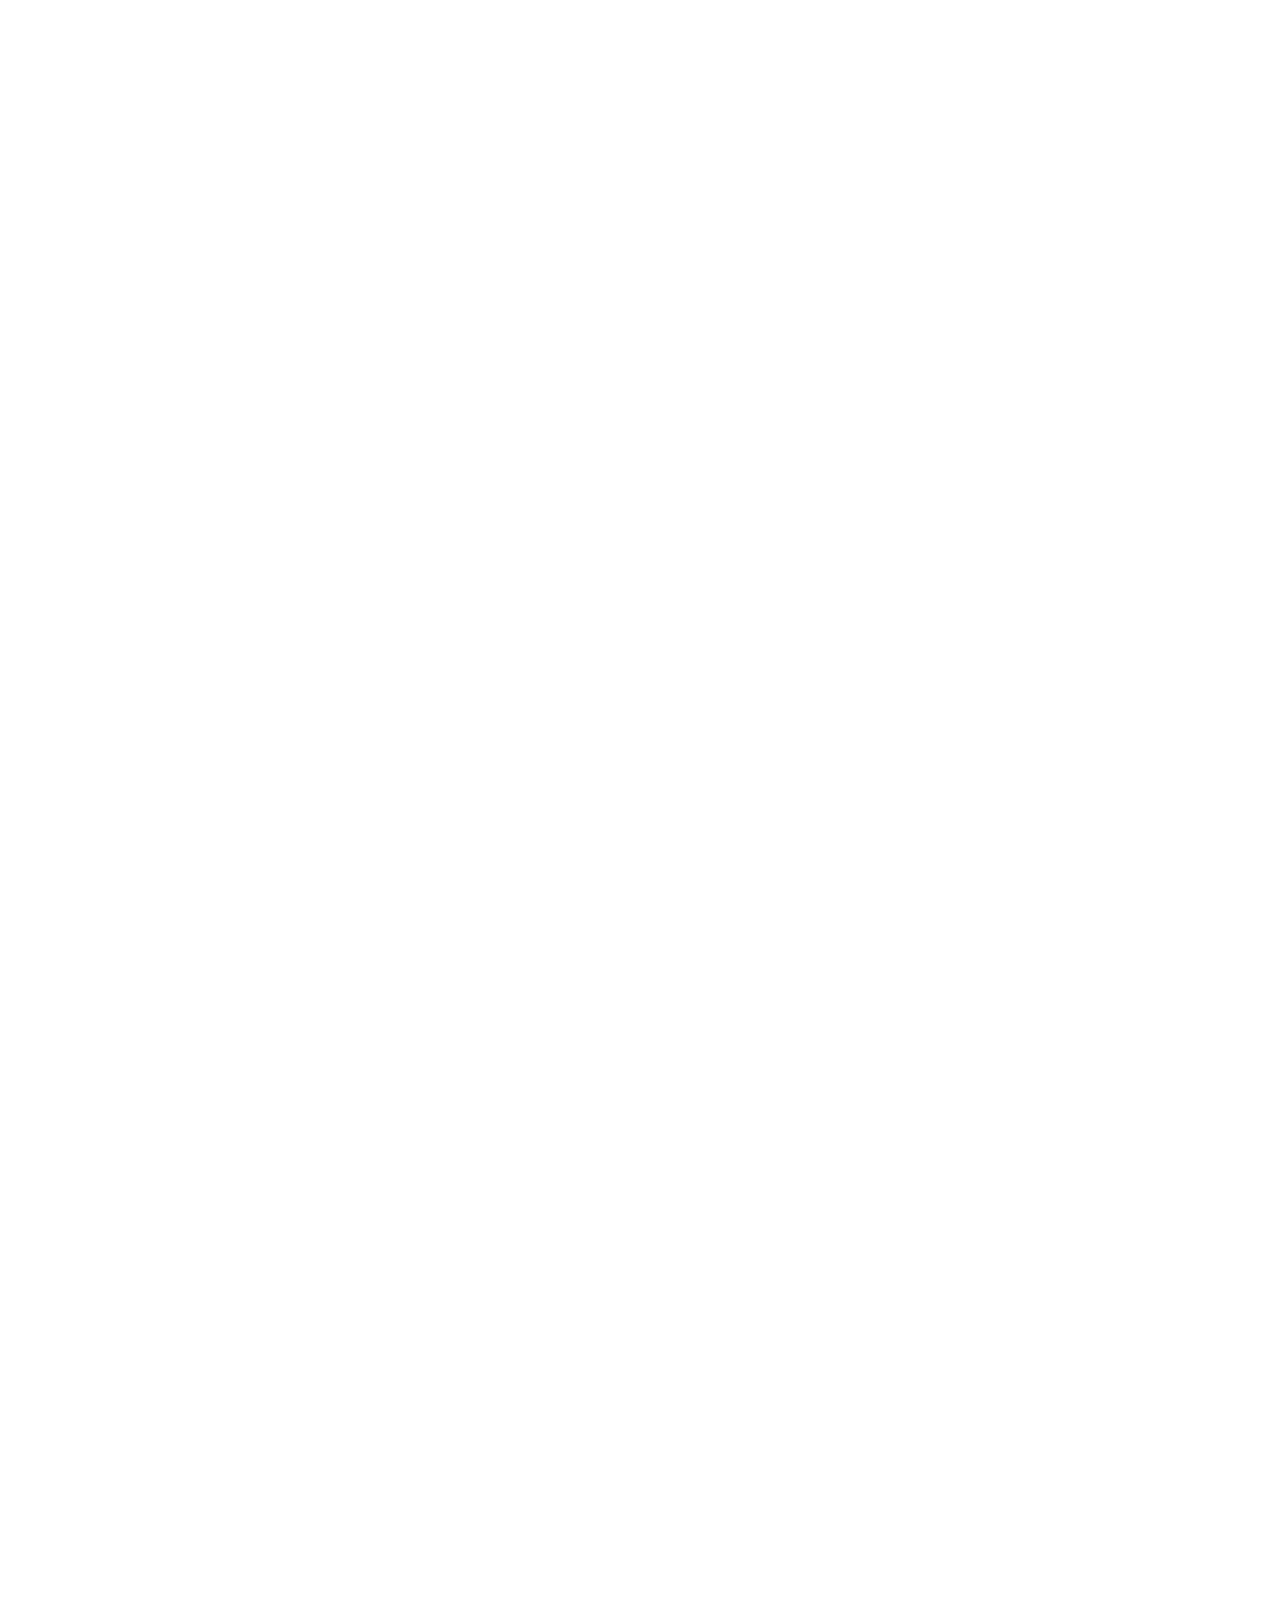
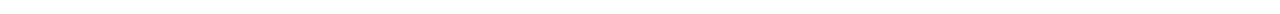
==== commit 7cdd2762: "dev-what-we-do" ====
--- a/production/index.html
+++ b/production/index.html
@@ -2,11 +2,11 @@
 <html lang="en">
 
 <head>
-
     <meta charset="UTF-8" />
     <meta name="viewport" content="width=device-width, initial-scale=1.0" />
     <title>MTCL - Marvel Travels - Corporate & Leisure.</title>
     <link rel="stylesheet" href="/production/css/global.css" />
+    <link rel="stylesheet" href="/production/css/what-we-do.css" />
     <link rel="stylesheet" href="/production/css/navbar/datetime.css" />
     <link rel="stylesheet" href="/production/css/navbar/midnavbar.css" />
     <link rel="stylesheet" href="/production/css/image-carousel.css" />
@@ -30,7 +30,7 @@
     <meta property="og:url" content="https://www.themarveltravels.com" />
     <meta property="og:url" content="https://themarveltravels.netlify.app/" />
     <meta property="og:type" content="website" />
-    <link rel="stylesheet" href="https://cdnjs.cloudflare.com/ajax/libs/font-awesome/5.15.4/css/all.min.css">
+    <link rel="stylesheet" href="https://cdnjs.cloudflare.com/ajax/libs/font-awesome/5.15.4/css/all.min.css" />
 </head>
 
 <script type="application/ld+json">
@@ -41,7 +41,7 @@
       "url": "https://themarveltravels.com",
       "description": "Reimagining Corporate Travel Management. Your Ultimate Destination for Personalized Travel Solutions Crafted for both Business & Leisure."
     }
-</script>
+  </script>
 
 <body>
     <section class="topnavbar">
@@ -59,11 +59,10 @@
         </div>
     </section>
 
-
     <section class="midnavbar">
         <div class="midnavbar-content">
             <div class="midnavbar-logo-mtcl">
-                <img src="/assets/MTCL-logo-BlackTagline.png" alt="mtcl-logo">
+                <img src="/assets/MTCL-logo-BlackTagline.png" alt="mtcl-logo" />
             </div>
             <div class="nav-links">
                 <a href="" class="text-content">What We Do</a>
@@ -89,36 +88,99 @@
     <section class="carousel">
         <div class="slideshow-container">
             <div class="mySlides">
-                <img src="/assets/images/w.jpg" alt="Slide 1">
-            </div>
-            <div class="mySlides">
-                <img src="/assets/images/x.jpg" alt="Slide 2">
-            </div>
-            <div class="mySlides">
-                <img src="/assets/images/y.jpg" alt="Slide 3">
-            </div>
-            <div class="mySlides">
-                <img src="/assets/images/z.jpg" alt="Slide 4">
+                <img src="/assets/images/w.jpg" alt="Slide 1" />
+            </div>
+            <div class="mySlides">
+                <img src="/assets/images/x.jpg" alt="Slide 2" />
+            </div>
+            <div class="mySlides">
+                <img src="/assets/images/y.jpg" alt="Slide 3" />
+            </div>
+            <div class="mySlides">
+                <img src="/assets/images/z.jpg" alt="Slide 4" />
             </div>
         </div>
         <div class="slideshow-container-mobile">
             <div class="mySlides-mobile">
-                <img src="/assets/images/w-m.jpg" alt="Slide 1">
-            </div>
-            <div class="mySlides-mobile">
-                <img src="/assets/images/x-m.jpg" alt="Slide 2">
-            </div>
-            <div class="mySlides-mobile">
-                <img src="/assets/images/y-m.jpg" alt="Slide 3">
-            </div>
-            <div class="mySlides-mobile">
-                <img src="/assets/images/z-m.jpg" alt="Slide 4">
-            </div>
-        </div>
-    </section>
-
-
-
+                <img src="/assets/images/w-m.jpg" alt="Slide 1" />
+            </div>
+            <div class="mySlides-mobile">
+                <img src="/assets/images/x-m.jpg" alt="Slide 2" />
+            </div>
+            <div class="mySlides-mobile">
+                <img src="/assets/images/y-m.jpg" alt="Slide 3" />
+            </div>
+            <div class="mySlides-mobile">
+                <img src="/assets/images/z-m.jpg" alt="Slide 4" />
+            </div>
+        </div>
+    </section>
+
+    <section class="what-we-do">
+        <div class="headingWWD">What we do</div>
+        <div class="plate">
+            <div class="bowl1">
+                <img src="/assets/images/window/window.png" alt="" class="window-img" />
+                <div class="infotxt">
+                    Experience the essence of corporate travel beyond just booking flights with Marvel Travels (MTCL).
+                    Our
+                    extensive range of corporate travel services, coupled with the prowess of our skilled teams and
+                    advanced
+                    technology, revolutionizes the travel experience. Embrace a comprehensive approach to business
+                    travel
+                    management, bringing unprecedented control to your corporate travel program. Uncover significant
+                    value
+                    through enhanced savings, efficiency, and productivity. Marvel Travels (MTCL) - Every Mile, A
+                    Marvelous
+                    Experience.
+                </div>
+            </div>
+            <div class="bowl2">
+                <img src="/assets/images/window/window.png" alt="" class="window-img" />
+                <div class="infotxt">
+                    Entrust your upcoming important gatherings to our care.
+                    Our worldwide team of committed on-site specialists is dedicated to adding significance to your
+                    conferences and events. Whether it's a small 5-person local conference or a massive 5,000-attendee
+                    global event, we are here to facilitate connections among your participants. Any place, anytime –
+                    make your journey Marvelous!
+                </div>
+            </div>
+            <div class="bowl3">
+                <img src="/assets/images/window/window.png" alt="" class="window-img" />
+                <div class="infotxt">
+                    Achieve your business's full potential with MTCL Partnering.
+                    We collaborate with companies worldwide, making positive changes to enhance and streamline corporate
+                    travel programs. Guiding through the challenges of travel ensures our clients achieve the best
+                    outcomes for both travel and business success..
+                </div>
+            </div>
+            <div class="bowl4">
+                <img src="/assets/images/window/window.png" alt="" class="window-img" />
+                <div class="infotxt">
+                    Your industry comes with distinctive requirements for business trips, or perhaps your C-suite
+                    travelers seek an extra-special touch from your travel management partner. Introducing MTCL's
+                    specialized corporate travel teams. These services aim to elevate our dependable business travel
+                    solutions with user-friendly travel tech, ensuring a superior travel experience for all.
+                </div>
+            </div>
+            <div class="bowl5">
+                <img src="/assets/images/window/window.png" alt="" class="window-img" />
+                <div class="infotxt">
+                    Corporate tours are not just about meetings and conferences; it is also a way to unwind from work,
+                    spend time with colleagues, and enjoy the beauty of a new place. Nothing is better than an exotic
+                    destination to actualise a corporate tour.
+                </div>
+            </div>
+            <div class="bowl6">
+                <img src="/assets/images/window/window.png" alt="" class="window-img" />
+                <div class="infotxt">
+                    Corporate tours are not just about meetings and conferences; it is also a way to unwind from work,
+                    spend time with colleagues, and enjoy the beauty of a new place. Nothing is better than an exotic
+                    destination to actualise a corporate tour.
+                </div>
+            </div>
+        </div>
+    </section>
 
     <!-- <section class="enhance">
         <div class="enhance-text">
@@ -127,12 +189,9 @@
         </div>
     </section> -->
 
-
-
     <div class="top"></div>
     <div class="btm"></div>
     <div class="css"></div>
-
 </body>
 <script src="/production/js/hamburger.js"></script>
 <script src="/production/js/datetime.js"></script>
--- a/production/css/global.css
+++ b/production/css/global.css
@@ -33,7 +33,7 @@
 }
 
 body {
-  user-select: none;
+  user-select: none !important;
   margin: 0;
   padding: 0;
   scroll-behavior: smooth;
--- a/production/css/what-we-do.css
+++ b/production/css/what-we-do.css
@@ -0,0 +1,112 @@
+.headingWWD {
+  text-transform: uppercase;
+  color: #1f1f1f;
+  font-family: "Gotham-Black";
+  font-size: 4.5rem;
+  text-align: center;
+  display: flex;
+  align-items: center;
+  justify-content: center;
+  padding-top: 5vh;
+}
+
+.plate {
+  padding: 10vh;
+  display: grid;
+  grid-template-columns: repeat(3, 1fr);
+  grid-template-rows: repeat(2, 1fr);
+  height: auto;
+}
+
+.bowl1,
+.bowl2,
+.bowl3,
+.bowl4,
+.bowl5,
+.bowl6 {
+  display: flex;
+  flex-direction: column;
+  justify-content: flex-start;
+  align-items: center;
+  font-family: "Gotham";
+}
+
+.infotxt {
+  padding: 5%;
+  text-align: justify;
+}
+
+.bowl1 {
+  grid-area: 1 / 1 / 2 / 2;
+}
+.bowl2 {
+  grid-area: 1 / 2 / 2 / 3;
+}
+.bowl3 {
+  grid-area: 1 / 3 / 2 / 4;
+}
+.bowl4 {
+  grid-area: 2 / 1 / 3 / 2;
+}
+.bowl5 {
+  grid-area: 2 / 2 / 3 / 3;
+}
+.bowl6 {
+  grid-area: 2 / 3 / 3 / 4;
+}
+
+.window-img {
+  height: 50%;
+}
+
+@media screen and (max-width: 1030px) {
+  .plate {
+    grid-template-columns: repeat(2, 1fr);
+    grid-template-rows: repeat(3, 1fr);
+  }
+
+  .bowl1 {
+    grid-area: 1 / 1 / 2 / 2;
+  }
+  .bowl2 {
+    grid-area: 1 / 2 / 2 / 3;
+  }
+  .bowl3 {
+    grid-area: 2 / 1 / 3 / 2;
+  }
+  .bowl4 {
+    grid-area: 2 / 2 / 3 / 3;
+  }
+  .bowl5 {
+    grid-area: 3 / 1 / 4 / 2;
+  }
+  .bowl6 {
+    grid-area: 3 / 2 / 4 / 3;
+  }
+  .window-img {
+    height: 80%;
+  }
+}
+
+@media screen and (max-width: 786px) {
+  .plate {
+    display: flex;
+    flex-direction: column;
+    justify-content: center;
+    align-items: center;
+    gap: 50px;
+    padding-top: 5vh !important;
+  }
+  .window-img {
+    width: 20vh;
+  }
+  .headingWWD {
+    font-size: 3rem;
+  }
+}
+
+@media screen and (max-width: 360px) {
+  .headingWWD {
+    font-size: 2rem;
+  }
+}
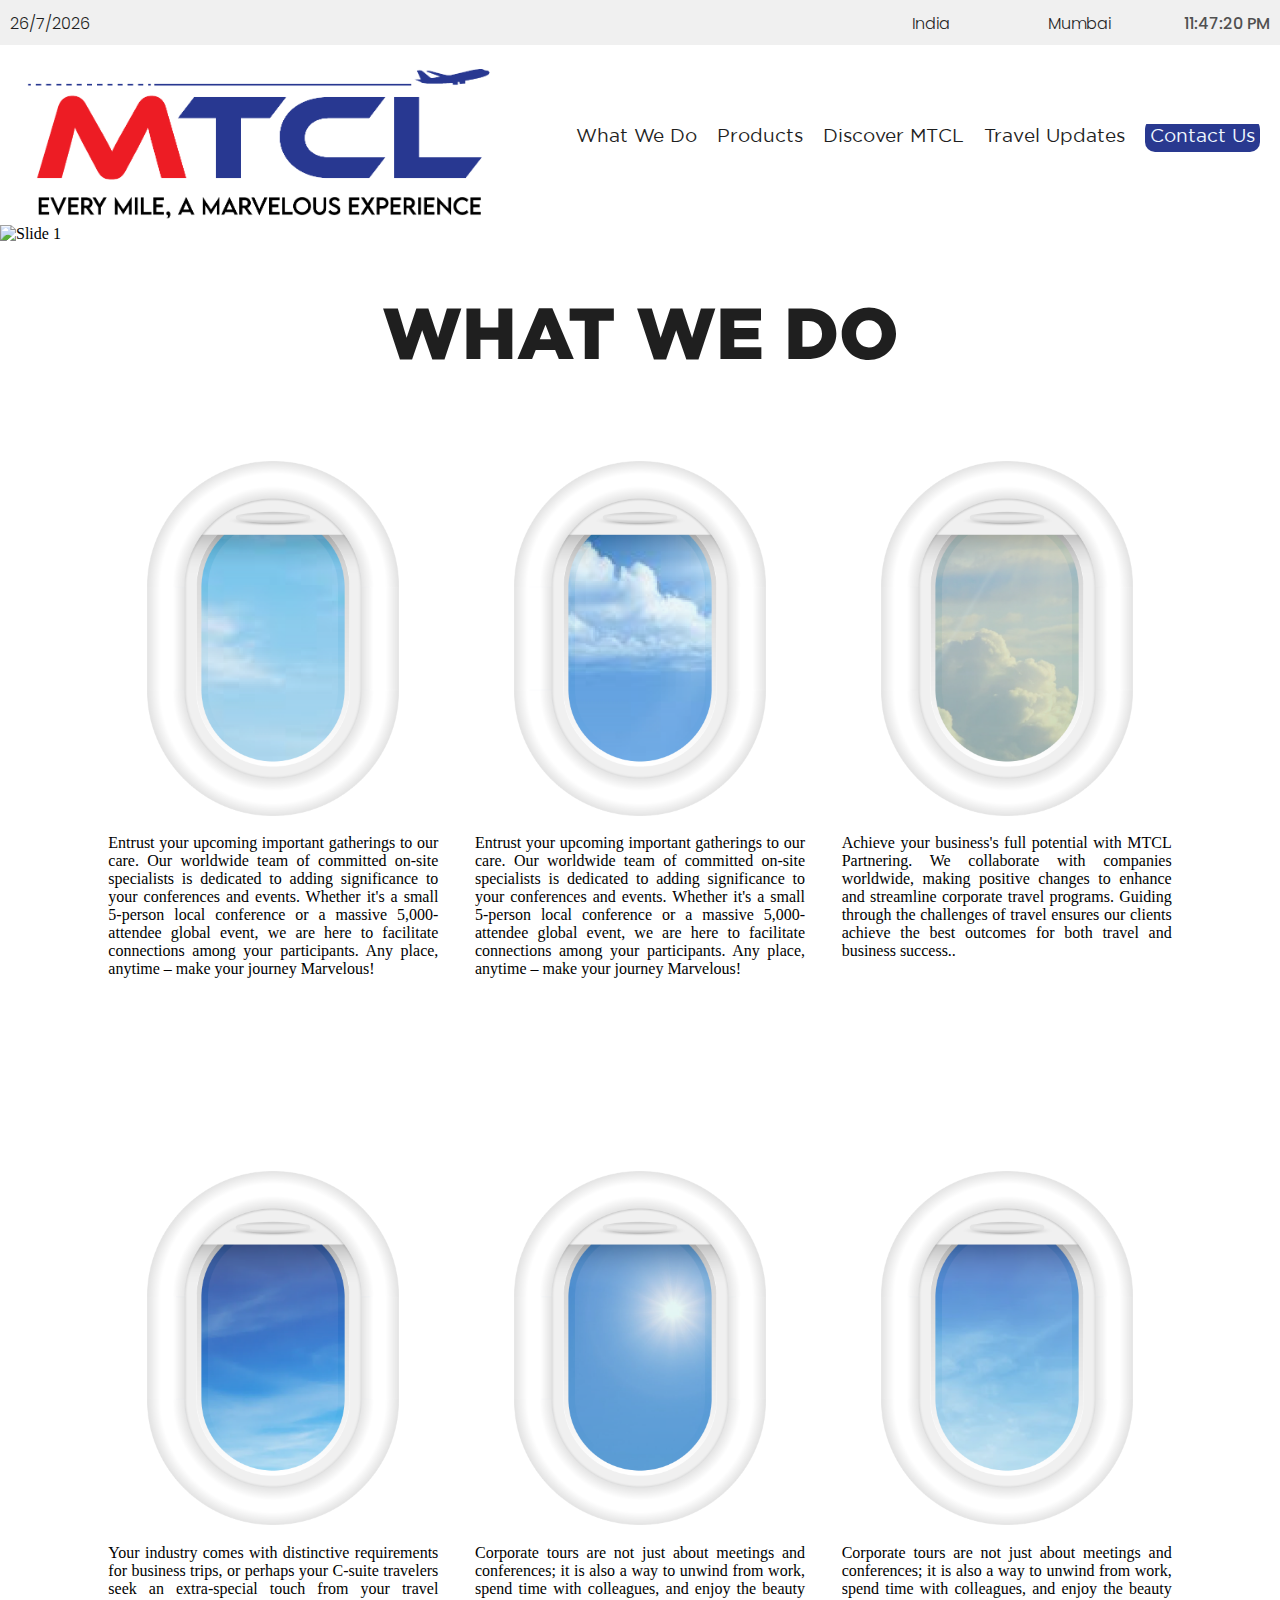
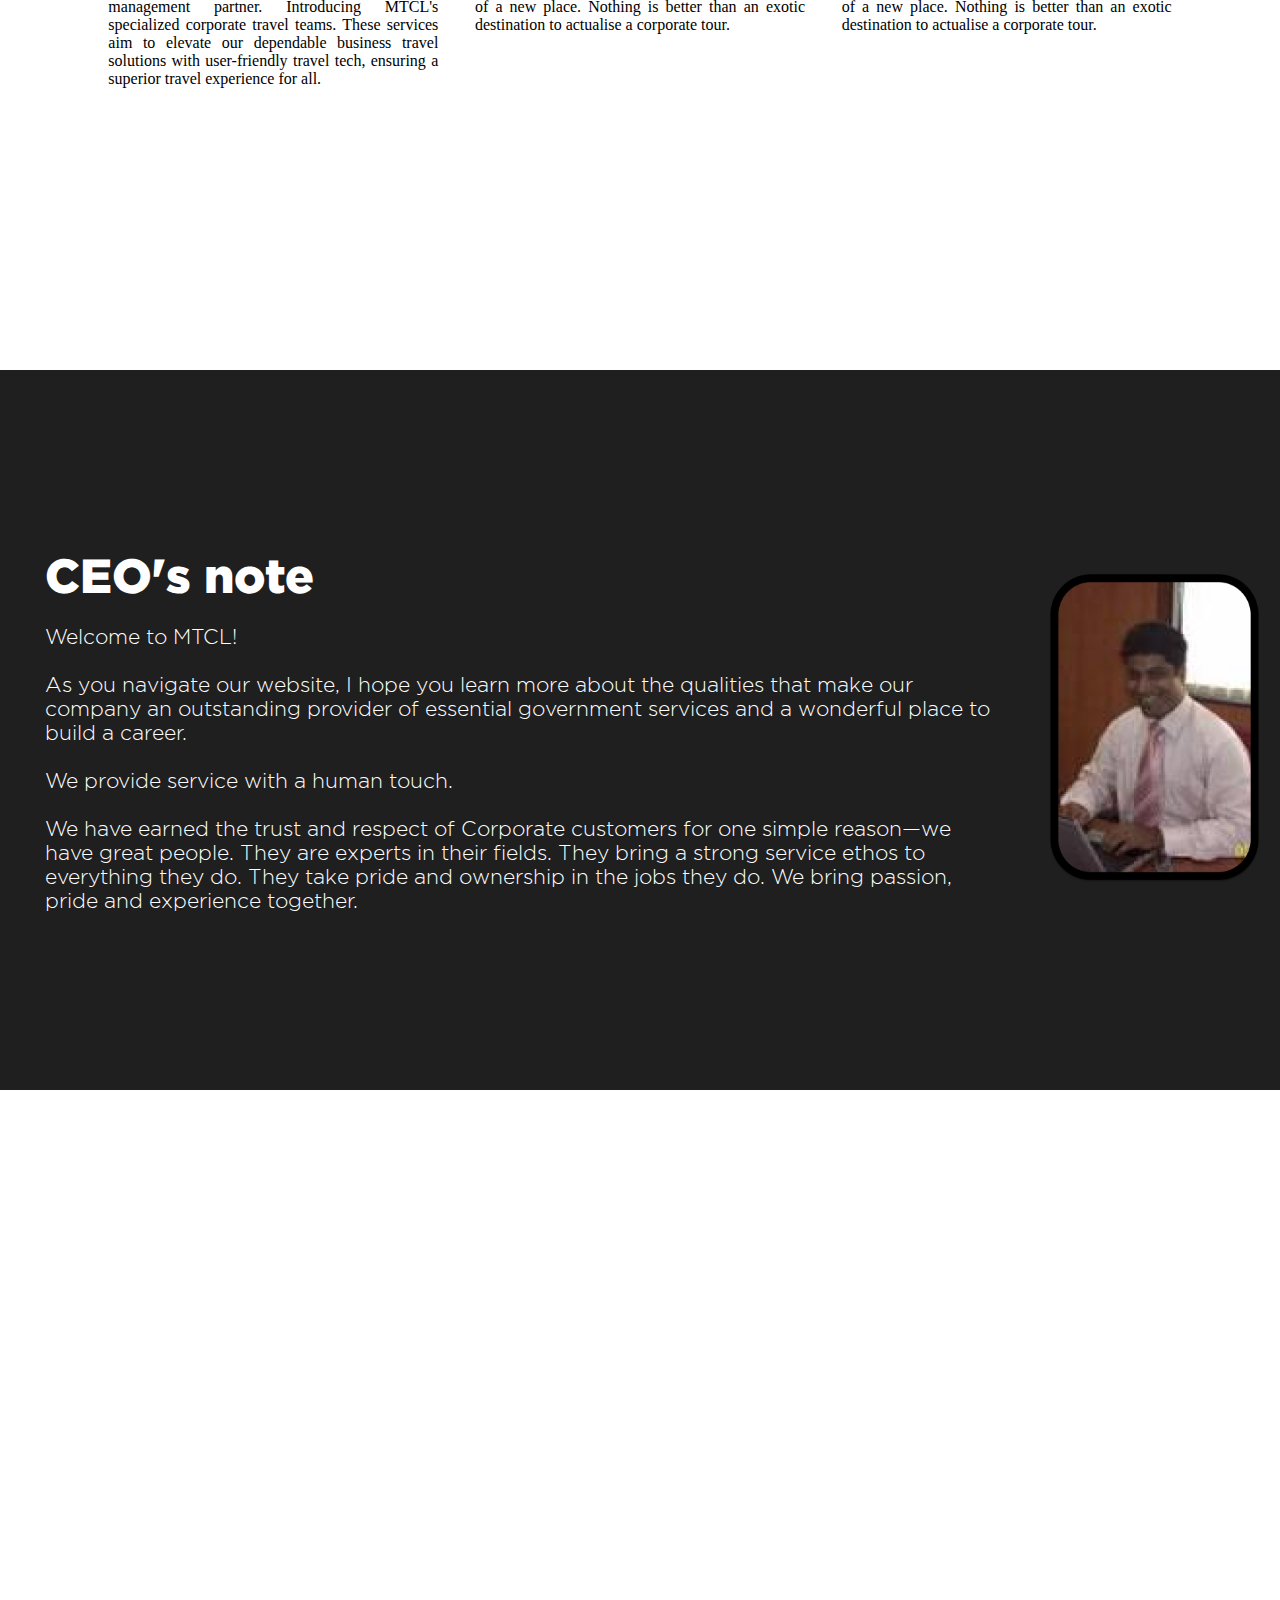
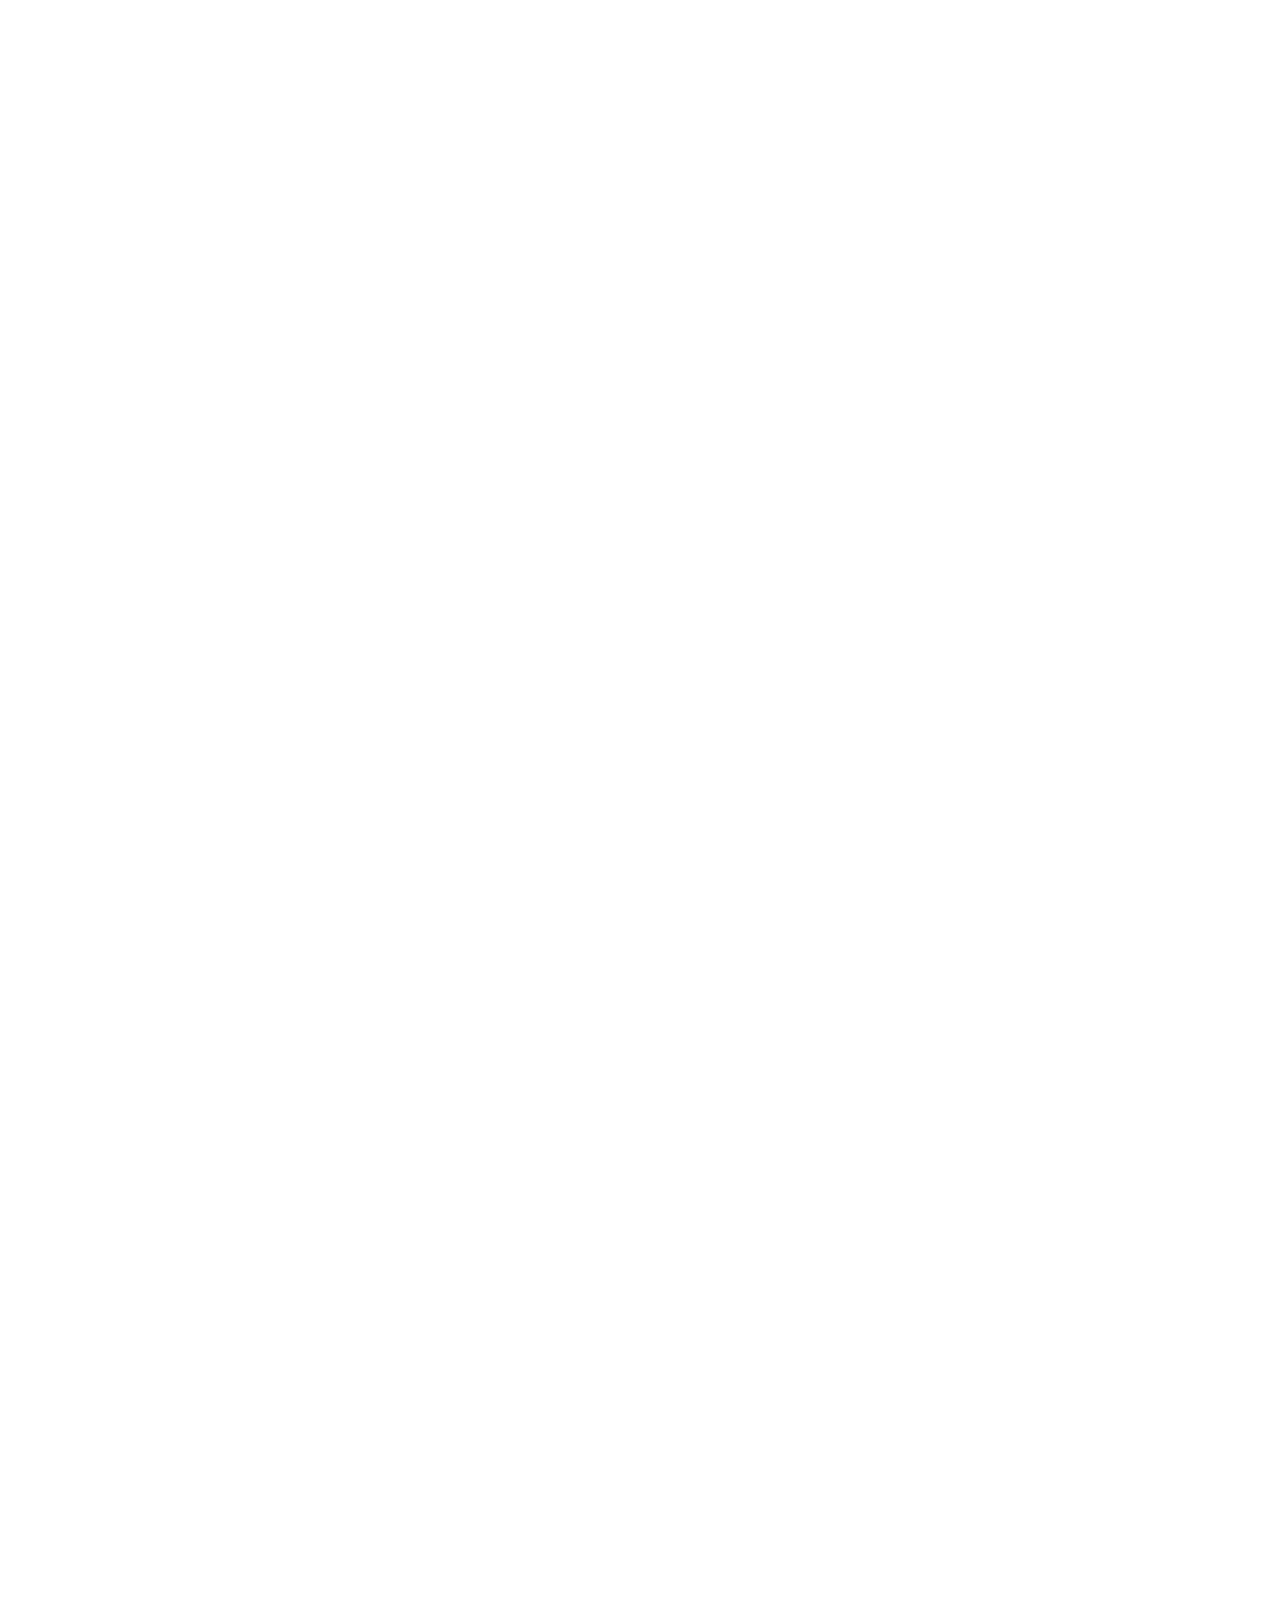
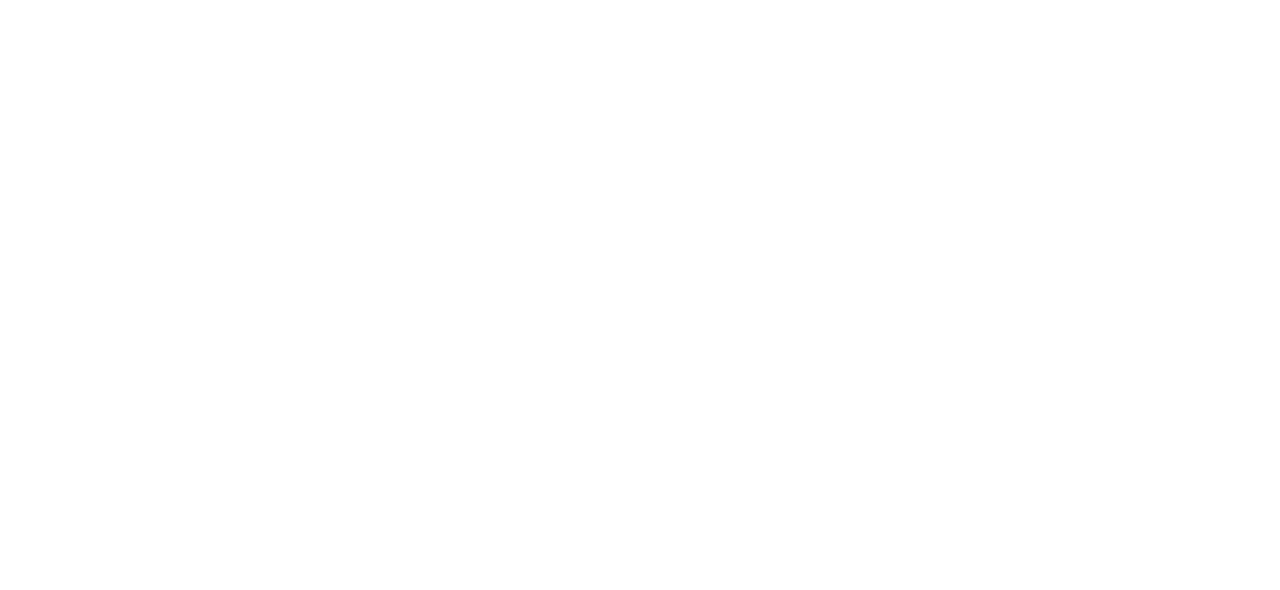
==== commit 56f1edd9: "dev-CEO-note" ====
--- a/production/index.html
+++ b/production/index.html
@@ -11,6 +11,7 @@
     <link rel="stylesheet" href="/production/css/navbar/midnavbar.css" />
     <link rel="stylesheet" href="/production/css/image-carousel.css" />
     <link rel="stylesheet" href="/production/css/enhance.css" />
+    <link rel="stylesheet" href="/production/css/ceonote.css" />
     <link rel="stylesheet" href="/assets/font/gotham/stylesheet.css" />
     <link rel="stylesheet" href="/assets/font/poppins/stylesheet.css" />
     <link rel="icon" href="/assets/favicon.ico" type="image/x-icon" />
@@ -122,22 +123,6 @@
             <div class="bowl1">
                 <img src="/assets/images/window/window.png" alt="" class="window-img" />
                 <div class="infotxt">
-                    Experience the essence of corporate travel beyond just booking flights with Marvel Travels (MTCL).
-                    Our
-                    extensive range of corporate travel services, coupled with the prowess of our skilled teams and
-                    advanced
-                    technology, revolutionizes the travel experience. Embrace a comprehensive approach to business
-                    travel
-                    management, bringing unprecedented control to your corporate travel program. Uncover significant
-                    value
-                    through enhanced savings, efficiency, and productivity. Marvel Travels (MTCL) - Every Mile, A
-                    Marvelous
-                    Experience.
-                </div>
-            </div>
-            <div class="bowl2">
-                <img src="/assets/images/window/window.png" alt="" class="window-img" />
-                <div class="infotxt">
                     Entrust your upcoming important gatherings to our care.
                     Our worldwide team of committed on-site specialists is dedicated to adding significance to your
                     conferences and events. Whether it's a small 5-person local conference or a massive 5,000-attendee
@@ -145,8 +130,18 @@
                     make your journey Marvelous!
                 </div>
             </div>
+            <div class="bowl2">
+                <img src="/assets/images/window/window2.png" alt="" class="window-img" />
+                <div class="infotxt">
+                    Entrust your upcoming important gatherings to our care.
+                    Our worldwide team of committed on-site specialists is dedicated to adding significance to your
+                    conferences and events. Whether it's a small 5-person local conference or a massive 5,000-attendee
+                    global event, we are here to facilitate connections among your participants. Any place, anytime –
+                    make your journey Marvelous!
+                </div>
+            </div>
             <div class="bowl3">
-                <img src="/assets/images/window/window.png" alt="" class="window-img" />
+                <img src="/assets/images/window/window3.png" alt="" class="window-img" />
                 <div class="infotxt">
                     Achieve your business's full potential with MTCL Partnering.
                     We collaborate with companies worldwide, making positive changes to enhance and streamline corporate
@@ -155,7 +150,7 @@
                 </div>
             </div>
             <div class="bowl4">
-                <img src="/assets/images/window/window.png" alt="" class="window-img" />
+                <img src="/assets/images/window/window4.png" alt="" class="window-img" />
                 <div class="infotxt">
                     Your industry comes with distinctive requirements for business trips, or perhaps your C-suite
                     travelers seek an extra-special touch from your travel management partner. Introducing MTCL's
@@ -164,7 +159,7 @@
                 </div>
             </div>
             <div class="bowl5">
-                <img src="/assets/images/window/window.png" alt="" class="window-img" />
+                <img src="/assets/images/window/window5.png" alt="" class="window-img" />
                 <div class="infotxt">
                     Corporate tours are not just about meetings and conferences; it is also a way to unwind from work,
                     spend time with colleagues, and enjoy the beauty of a new place. Nothing is better than an exotic
@@ -172,7 +167,7 @@
                 </div>
             </div>
             <div class="bowl6">
-                <img src="/assets/images/window/window.png" alt="" class="window-img" />
+                <img src="/assets/images/window/window6.png" alt="" class="window-img" />
                 <div class="infotxt">
                     Corporate tours are not just about meetings and conferences; it is also a way to unwind from work,
                     spend time with colleagues, and enjoy the beauty of a new place. Nothing is better than an exotic
@@ -181,6 +176,34 @@
             </div>
         </div>
     </section>
+
+    <section class="ceonote">
+        <div class="ceonote-content">
+            <div class="ceonote-txt">
+                <div class="ceonote-txt-head">
+                    CEO's note
+                </div>
+                <br>
+                Welcome to MTCL!
+                <br>
+                <br>
+                As you navigate our website, I hope you learn more about the qualities that make our company an
+                outstanding provider of essential government services and a wonderful place to build a career.
+                <br>
+                <br>
+                We provide service with a human touch.
+                <br>
+                <br>
+                We have earned the trust and respect of Corporate customers for one simple reason—we have great people.
+                They are experts in their fields. They bring a strong service ethos to everything they do. They take
+                pride and ownership in the jobs they do. We bring passion, pride and experience together.
+            </div>
+            <div class="ceonote-img">
+                <img src="/assets/images/CEO.png" alt="">
+            </div>
+        </div>
+    </section>
+
 
     <!-- <section class="enhance">
         <div class="enhance-text">
--- a/production/css/what-we-do.css
+++ b/production/css/what-we-do.css
@@ -33,7 +33,9 @@
 
 .infotxt {
   padding: 5%;
+  font-size: 1rem;
   text-align: justify;
+  height: auto !important;
 }
 
 .bowl1 {
@@ -59,7 +61,7 @@
   height: 50%;
 }
 
-@media screen and (max-width: 1030px) {
+@media screen and (max-width: 1197px) {
   .plate {
     grid-template-columns: repeat(2, 1fr);
     grid-template-rows: repeat(3, 1fr);
@@ -84,7 +86,8 @@
     grid-area: 3 / 2 / 4 / 3;
   }
   .window-img {
-    height: 80%;
+    height: 70%;
+    height: 50%;
   }
 }
 
@@ -95,6 +98,7 @@
     justify-content: center;
     align-items: center;
     gap: 50px;
+    padding: 3vh;
     padding-top: 5vh !important;
   }
   .window-img {
--- a/production/css/ceonote.css
+++ b/production/css/ceonote.css
@@ -0,0 +1,58 @@
+.ceonote {
+  height: auto;
+  display: flex;
+  justify-content: center;
+  align-items: center;
+}
+
+.ceonote-content {
+  width: 100vw;
+  height: 80vh;
+  background-color: #1f1f1f;
+  display: flex;
+  justify-content: center;
+  align-items: center;
+}
+
+.ceonote-txt-head {
+  font-size: 3rem;
+  font-family: "Gotham-Black";
+}
+
+.ceonote-txt {
+  width: 90vw;
+  color: white;
+  font-family: "Gotham-Light";
+  font-size: 1.3rem;
+  text-align: left;
+  padding: 5vh;
+}
+
+.ceonote-img img {
+  width: 20vw;
+  height: auto;
+  padding-right: 5vh;
+}
+
+@media screen and (max-width: 1197px) {
+  .ceonote-img img {
+    width: 30vw;
+    padding-right: 0vh;
+  }
+  .ceonote-txt {
+    padding: 0;
+  }
+  .ceonote-content {
+    height: auto;
+    padding: 5vh;
+    padding-bottom: 2vh;
+    flex-direction: column;
+    gap: 20px;
+  }
+}
+
+@media screen and (max-width: 786px) {
+  .ceonote-img img {
+    width: 50vw;
+  }
+}
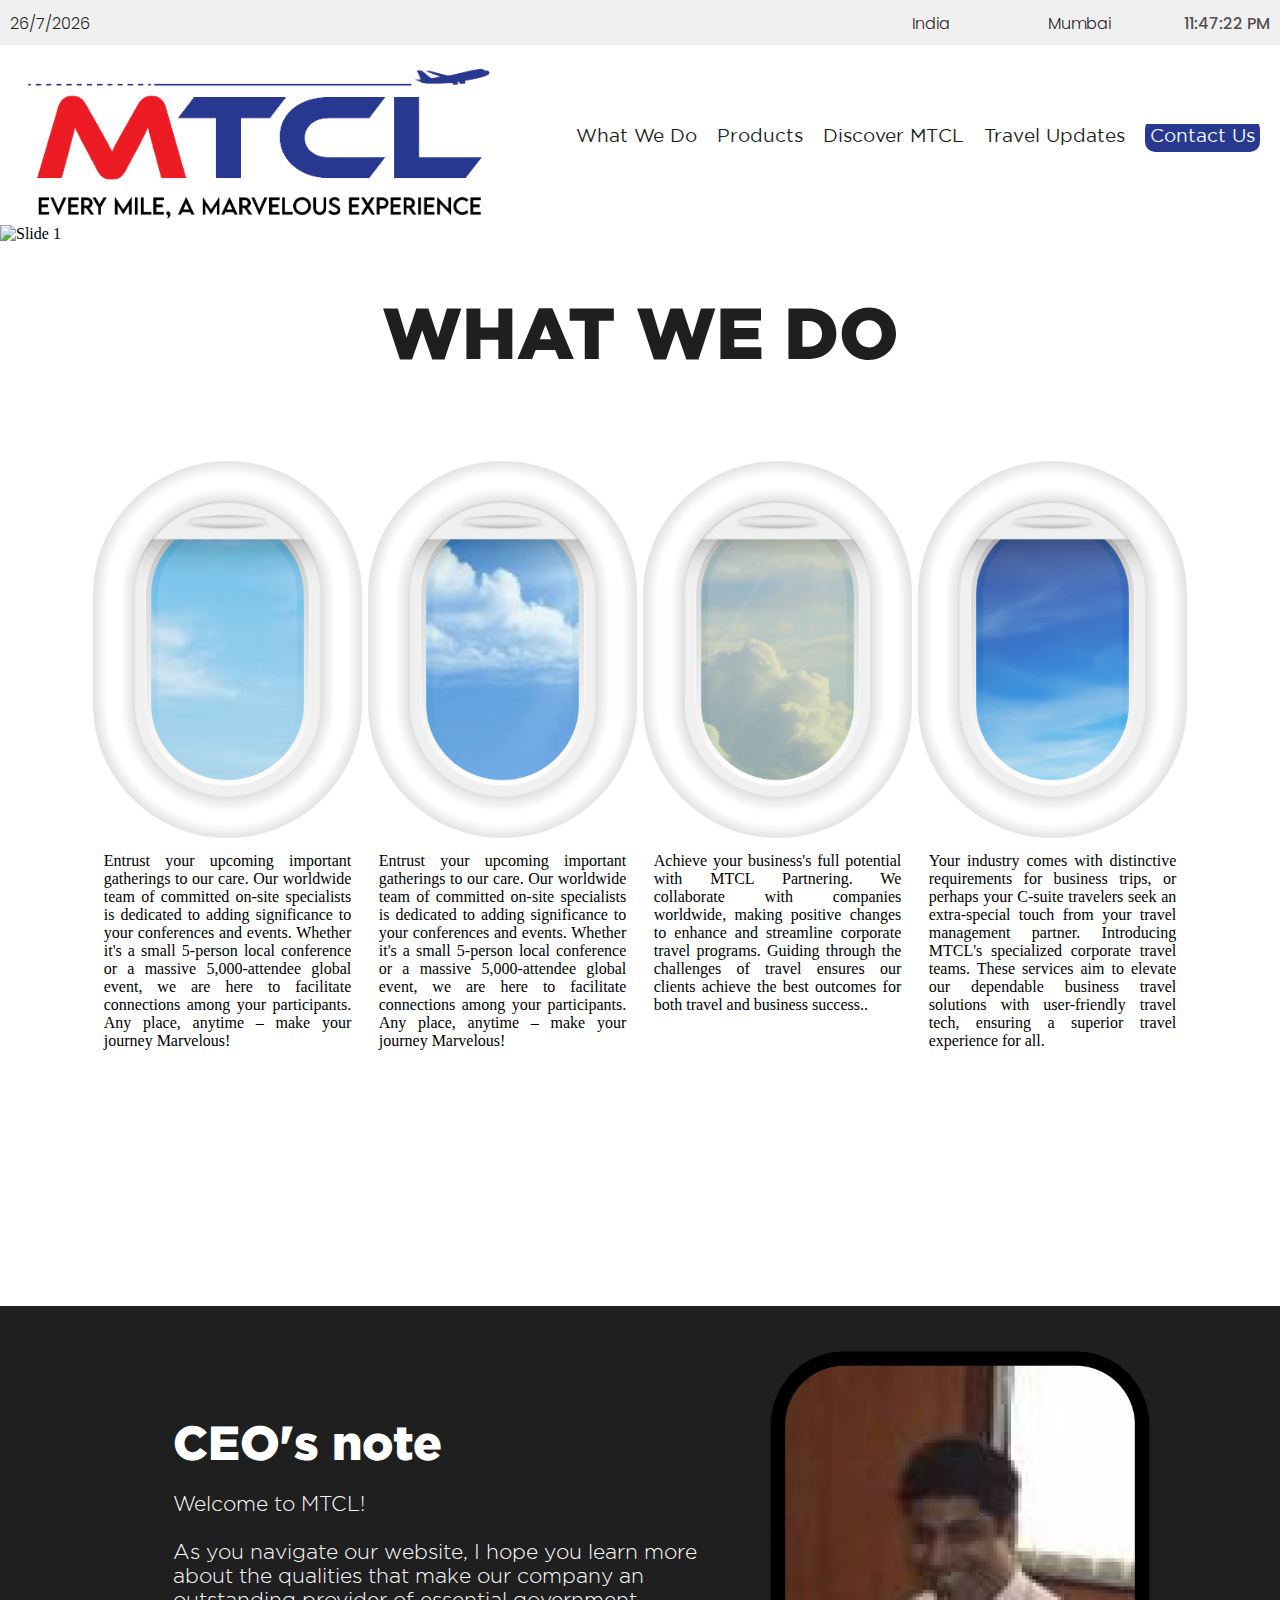
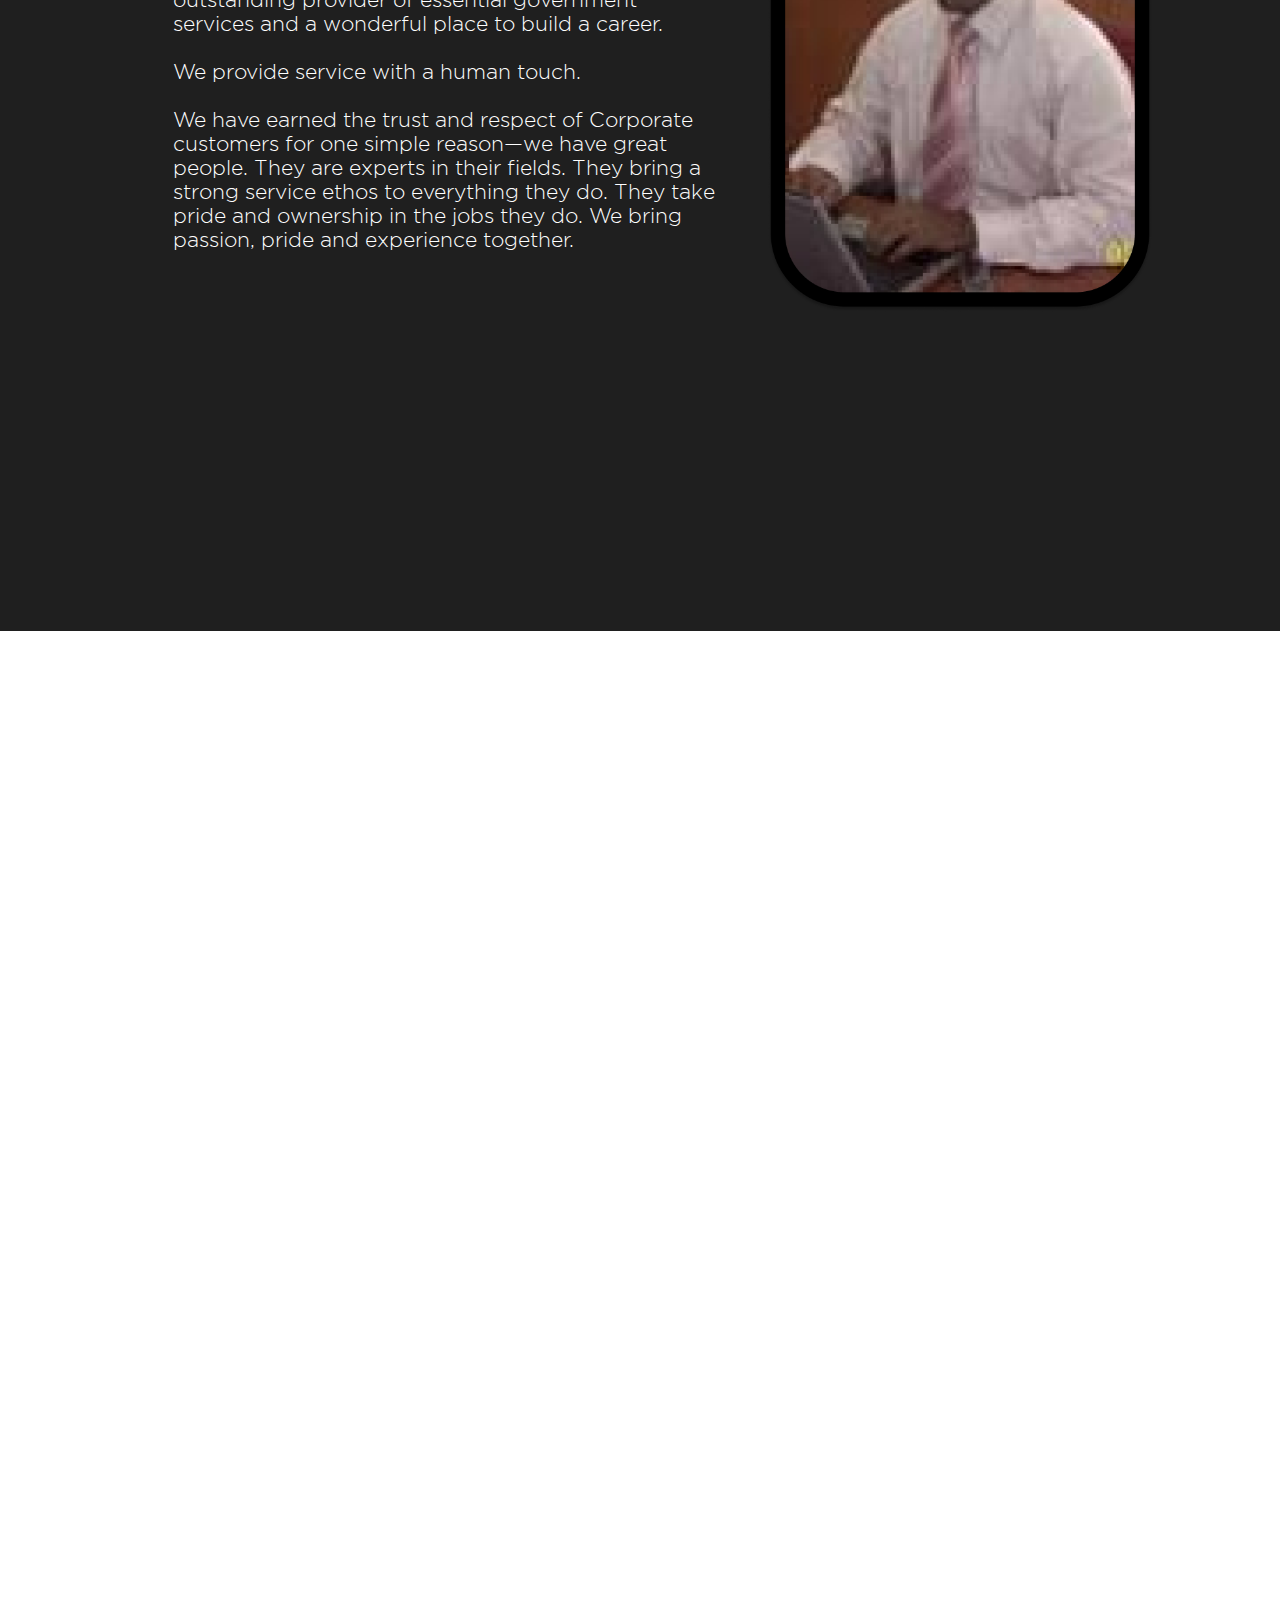
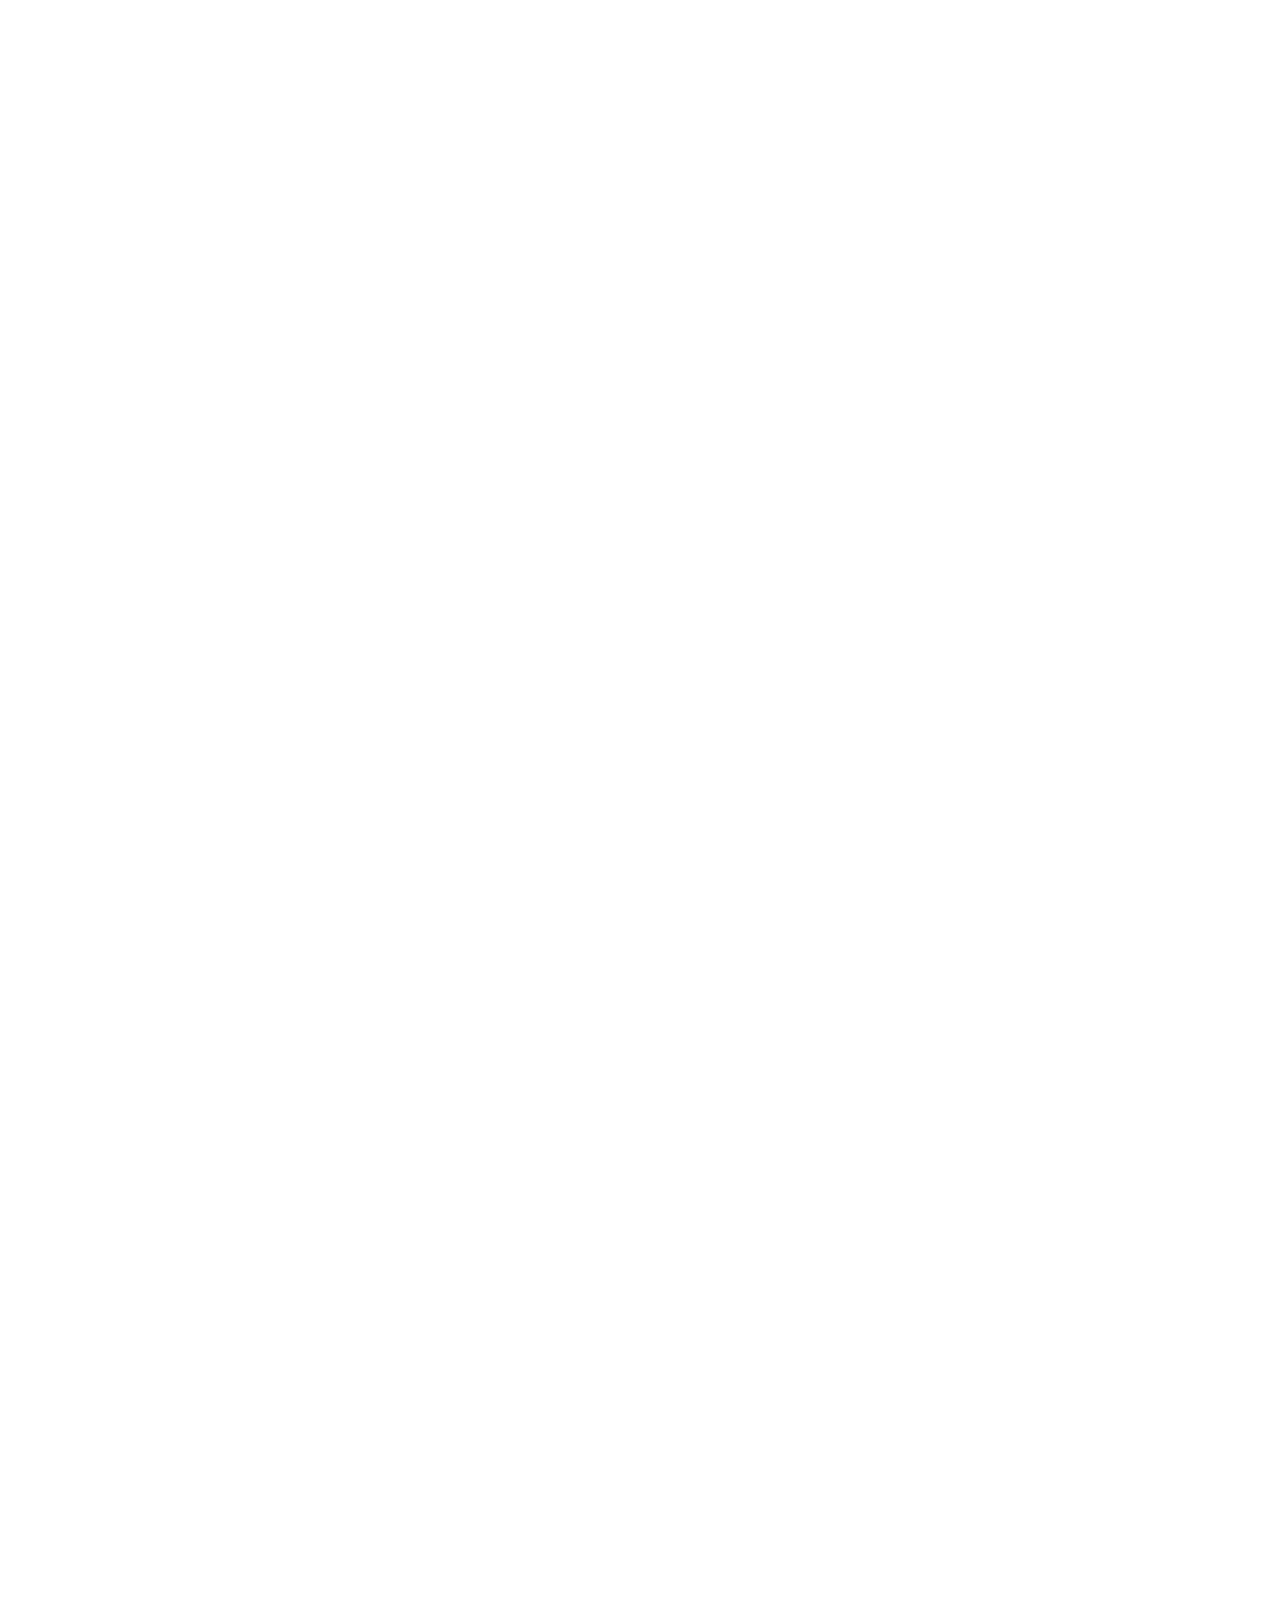
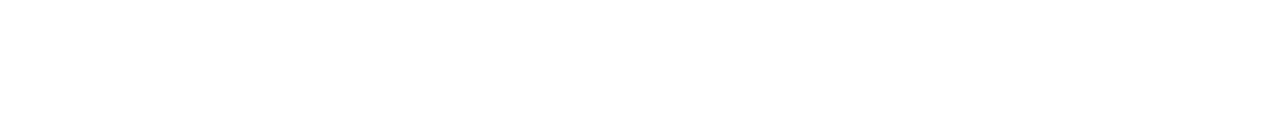
==== commit f2645198: "dev-international-timimg" ====
--- a/production/index.html
+++ b/production/index.html
@@ -12,6 +12,7 @@
     <link rel="stylesheet" href="/production/css/image-carousel.css" />
     <link rel="stylesheet" href="/production/css/enhance.css" />
     <link rel="stylesheet" href="/production/css/ceonote.css" />
+    <link rel="stylesheet" href="/production/css/international-timimg.css" />
     <link rel="stylesheet" href="/assets/font/gotham/stylesheet.css" />
     <link rel="stylesheet" href="/assets/font/poppins/stylesheet.css" />
     <link rel="icon" href="/assets/favicon.ico" type="image/x-icon" />
@@ -158,22 +159,6 @@
                     solutions with user-friendly travel tech, ensuring a superior travel experience for all.
                 </div>
             </div>
-            <div class="bowl5">
-                <img src="/assets/images/window/window5.png" alt="" class="window-img" />
-                <div class="infotxt">
-                    Corporate tours are not just about meetings and conferences; it is also a way to unwind from work,
-                    spend time with colleagues, and enjoy the beauty of a new place. Nothing is better than an exotic
-                    destination to actualise a corporate tour.
-                </div>
-            </div>
-            <div class="bowl6">
-                <img src="/assets/images/window/window6.png" alt="" class="window-img" />
-                <div class="infotxt">
-                    Corporate tours are not just about meetings and conferences; it is also a way to unwind from work,
-                    spend time with colleagues, and enjoy the beauty of a new place. Nothing is better than an exotic
-                    destination to actualise a corporate tour.
-                </div>
-            </div>
         </div>
     </section>
 
@@ -202,6 +187,10 @@
                 <img src="/assets/images/CEO.png" alt="">
             </div>
         </div>
+    </section>
+
+    <section class="international-timimg">
+        <div class="timing-slab"></div>
     </section>
 
 
--- a/production/css/what-we-do.css
+++ b/production/css/what-we-do.css
@@ -8,14 +8,6 @@
   align-items: center;
   justify-content: center;
   padding-top: 5vh;
-}
-
-.plate {
-  padding: 10vh;
-  display: grid;
-  grid-template-columns: repeat(3, 1fr);
-  grid-template-rows: repeat(2, 1fr);
-  height: auto;
 }
 
 .bowl1,
@@ -38,6 +30,14 @@
   height: auto !important;
 }
 
+.plate {
+  padding: 10vh;
+  display: grid;
+  grid-template-columns: repeat(4, 1fr);
+  grid-template-rows: 1fr;
+  height: auto;
+}
+
 .bowl1 {
   grid-area: 1 / 1 / 2 / 2;
 }
@@ -48,13 +48,7 @@
   grid-area: 1 / 3 / 2 / 4;
 }
 .bowl4 {
-  grid-area: 2 / 1 / 3 / 2;
-}
-.bowl5 {
-  grid-area: 2 / 2 / 3 / 3;
-}
-.bowl6 {
-  grid-area: 2 / 3 / 3 / 4;
+  grid-area: 1 / 4 / 2 / 5;
 }
 
 .window-img {
@@ -64,7 +58,7 @@
 @media screen and (max-width: 1197px) {
   .plate {
     grid-template-columns: repeat(2, 1fr);
-    grid-template-rows: repeat(3, 1fr);
+    grid-template-rows: repeat(2, 1fr);
   }
 
   .bowl1 {
@@ -78,12 +72,6 @@
   }
   .bowl4 {
     grid-area: 2 / 2 / 3 / 3;
-  }
-  .bowl5 {
-    grid-area: 3 / 1 / 4 / 2;
-  }
-  .bowl6 {
-    grid-area: 3 / 2 / 4 / 3;
   }
   .window-img {
     height: 70%;
--- a/production/css/ceonote.css
+++ b/production/css/ceonote.css
@@ -7,7 +7,8 @@
 
 .ceonote-content {
   width: 100vw;
-  height: 80vh;
+  height: auto;
+  /* height: 80vh; */
   background-color: #1f1f1f;
   display: flex;
   justify-content: center;
@@ -20,7 +21,7 @@
 }
 
 .ceonote-txt {
-  width: 90vw;
+  width: 50vw;
   color: white;
   font-family: "Gotham-Light";
   font-size: 1.3rem;
@@ -29,9 +30,10 @@
 }
 
 .ceonote-img img {
-  width: 20vw;
+  width: 30vw;
   height: auto;
-  padding-right: 5vh;
+  padding-top: 5vh;
+  padding-bottom: 5vh;
 }
 
 @media screen and (max-width: 1197px) {
@@ -40,6 +42,7 @@
     padding-right: 0vh;
   }
   .ceonote-txt {
+    width: 80vw;
     padding: 0;
   }
   .ceonote-content {
--- a/production/css/international-timimg.css
+++ b/production/css/international-timimg.css
@@ -0,0 +1,5 @@
+.timing-slab {
+  background-color: #1f1f1f;
+  height: 30vh;
+  width: 100vw;
+}
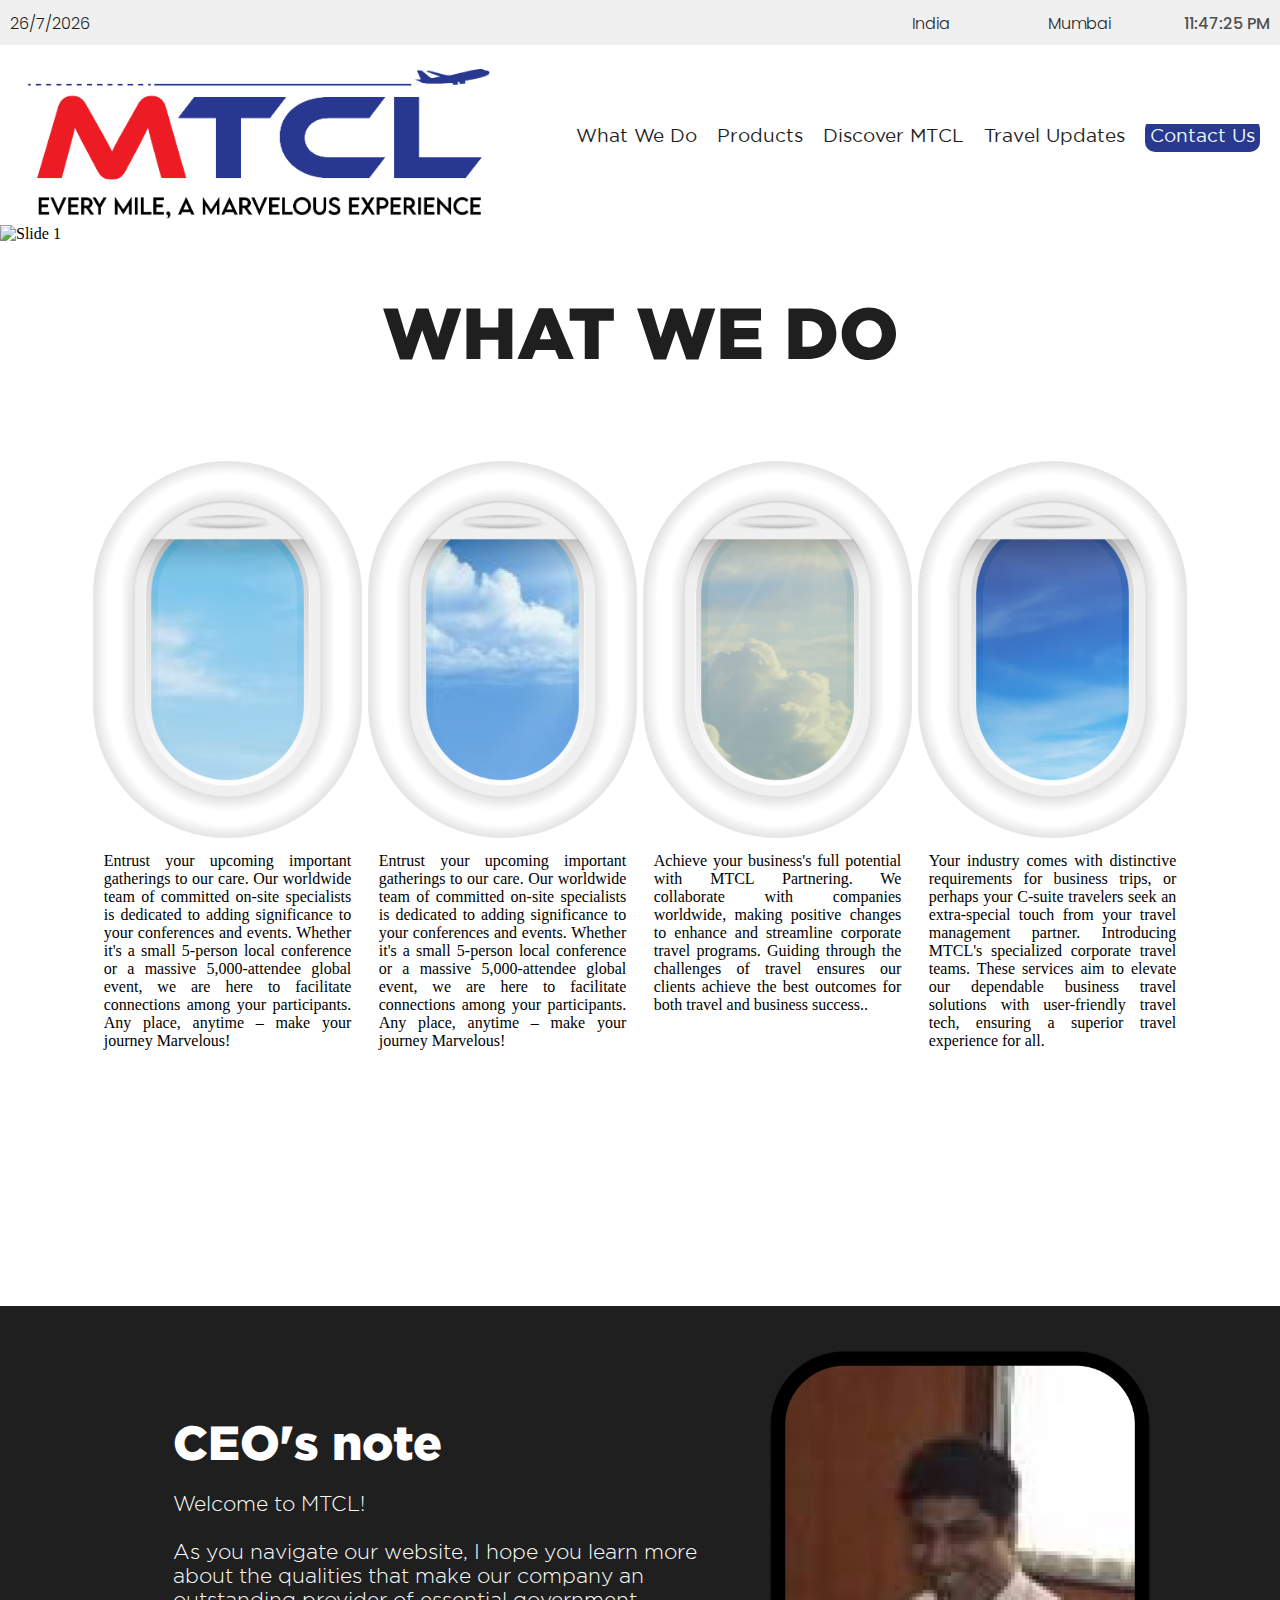
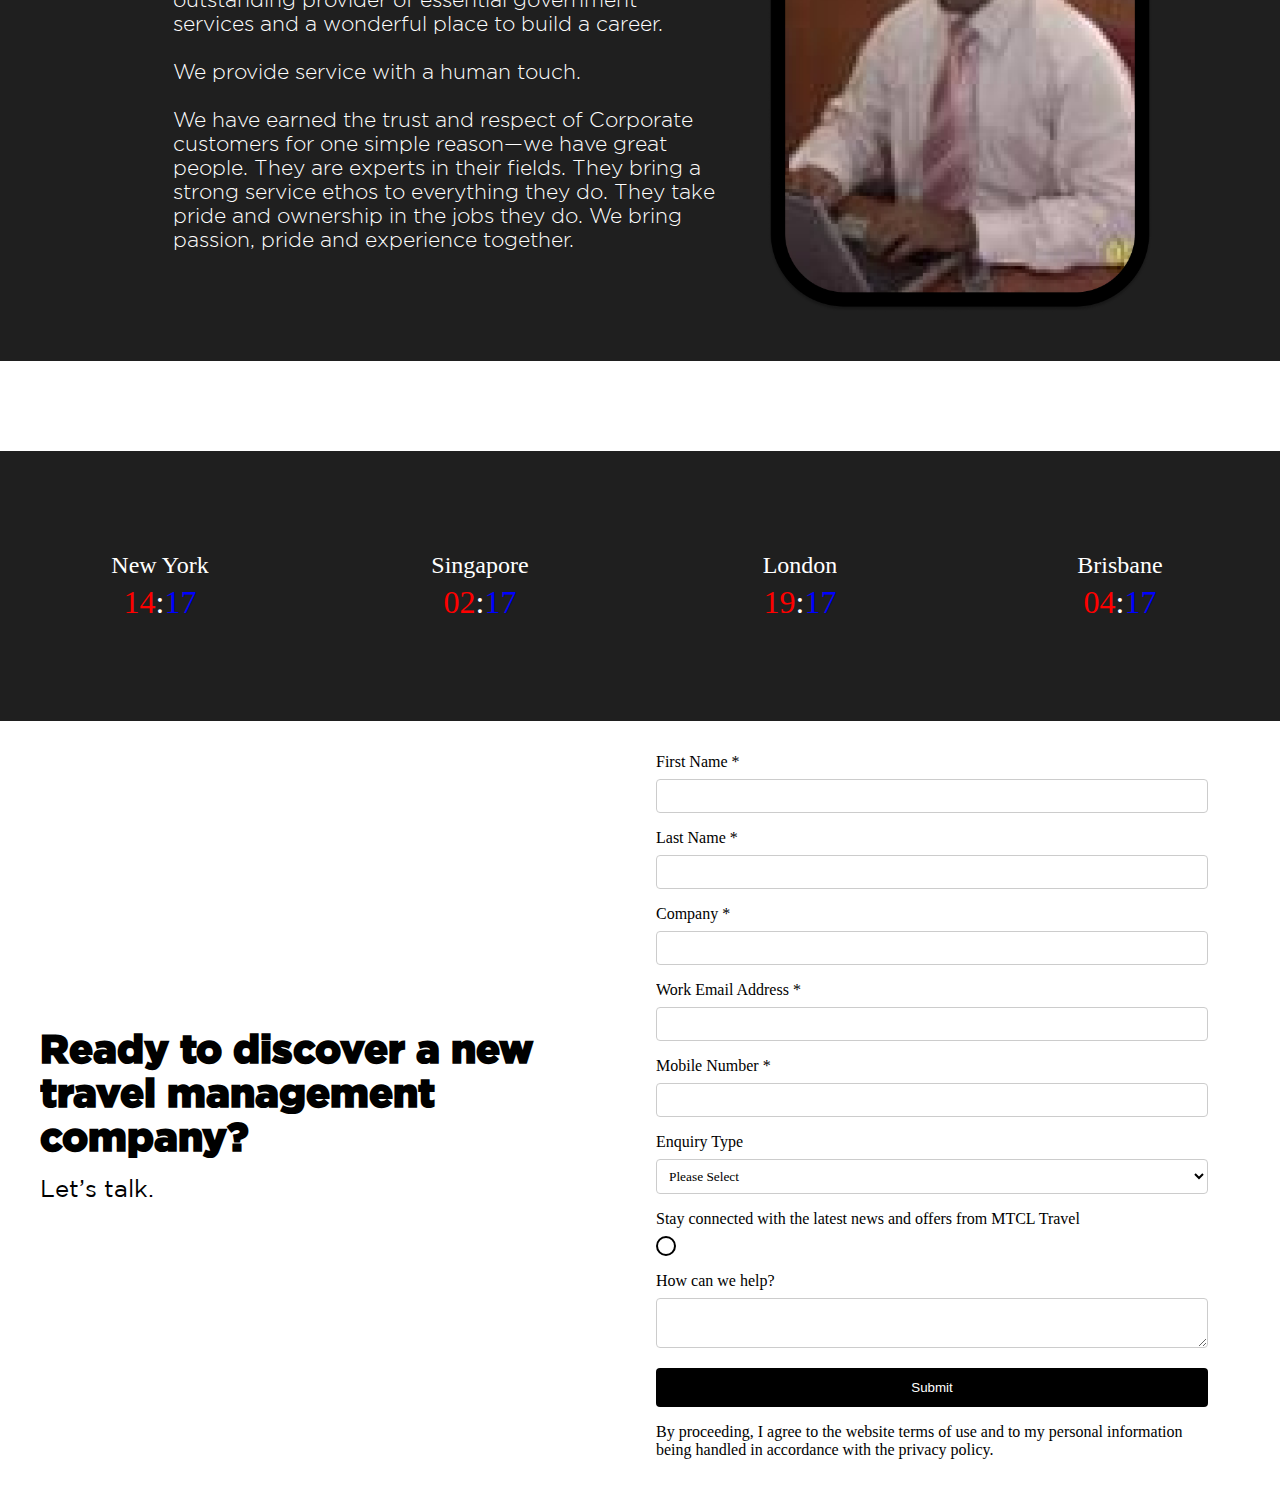
==== commit 1811bffc: "dev-international-timimg" ====
--- a/production/index.html
+++ b/production/index.html
@@ -13,12 +13,17 @@
     <link rel="stylesheet" href="/production/css/enhance.css" />
     <link rel="stylesheet" href="/production/css/ceonote.css" />
     <link rel="stylesheet" href="/production/css/international-timimg.css" />
+    <link rel="stylesheet" href="/production/css/contactus.css" />
     <link rel="stylesheet" href="/assets/font/gotham/stylesheet.css" />
     <link rel="stylesheet" href="/assets/font/poppins/stylesheet.css" />
     <link rel="icon" href="/assets/favicon.ico" type="image/x-icon" />
     <link rel="shortcut icon" href="/assets/favicon.ico" type="image/x-icon" />
+    <link rel="canonical" href="https://themarveltravels.com" />
+    <link rel="stylesheet" href="https://cdnjs.cloudflare.com/ajax/libs/font-awesome/5.15.4/css/all.min.css" />
+    <link rel="stylesheet" href="https://cdn.jsdelivr.net/npm/smooth-scrollbar/dist/smooth-scrollbar.css">
+    <link rel="stylesheet" href="https://cdn.jsdelivr.net/npm/locomotive-scroll/dist/locomotive-scroll.min.css">
+    <script src="https://cdnjs.cloudflare.com/ajax/libs/gsap/3.10.1/gsap.min.js"></script>
     <meta name="google-site-verification" content="KifF0ymLUQzwqy6rYoKgrtXZADs6UA9uq15btDGfdho" />
-    <link rel="canonical" href="https://themarveltravels.com" />
     <meta name="Marvel Travels - Corporate & Leisure"
         content="Embark on a New era of Corporate Travel Management Excellence." />
     <meta name="keywords" content="travel, adventure, vacation, tours, explore, destinations" />
@@ -32,7 +37,6 @@
     <meta property="og:url" content="https://www.themarveltravels.com" />
     <meta property="og:url" content="https://themarveltravels.netlify.app/" />
     <meta property="og:type" content="website" />
-    <link rel="stylesheet" href="https://cdnjs.cloudflare.com/ajax/libs/font-awesome/5.15.4/css/all.min.css" />
 </head>
 
 <script type="application/ld+json">
@@ -45,8 +49,8 @@
     }
   </script>
 
-<body>
-    <section class="topnavbar">
+<body data-scroll-container>
+    <section class="topnavbar" data-scroll-section>
         <div class="top-navbar">
             <div class="timezone-ind">
                 <div class="ind">India</div>
@@ -61,7 +65,7 @@
         </div>
     </section>
 
-    <section class="midnavbar">
+    <section class="midnavbar" data-scroll-section>
         <div class="midnavbar-content">
             <div class="midnavbar-logo-mtcl">
                 <img src="/assets/MTCL-logo-BlackTagline.png" alt="mtcl-logo" />
@@ -87,7 +91,7 @@
         </div>
     </section>
 
-    <section class="carousel">
+    <section class="carousel" data-scroll-section>
         <div class="slideshow-container">
             <div class="mySlides">
                 <img src="/assets/images/w.jpg" alt="Slide 1" />
@@ -118,7 +122,7 @@
         </div>
     </section>
 
-    <section class="what-we-do">
+    <section class="what-we-do" data-scroll-section>
         <div class="headingWWD">What we do</div>
         <div class="plate">
             <div class="bowl1">
@@ -162,7 +166,7 @@
         </div>
     </section>
 
-    <section class="ceonote">
+    <section class="ceonote" data-scroll-section>
         <div class="ceonote-content">
             <div class="ceonote-txt">
                 <div class="ceonote-txt-head">
@@ -189,9 +193,89 @@
         </div>
     </section>
 
-    <section class="international-timimg">
-        <div class="timing-slab"></div>
-    </section>
+    <section class="international-timing" data-scroll-section>
+        <div class="timing-slab">
+            <div class="city-time">
+                <div class="city">New York</div>
+                <div class="t" id="new-york-time">
+                    <span class="hours">--</span><span class="colon">:</span><span class="minutes">--</span>
+                </div>
+            </div>
+            <div class="city-time">
+                <div class="city">Singapore</div>
+                <div class="t" id="singapore-time">
+                    <span class="hours">--</span><span class="colon">:</span><span class="minutes">--</span>
+                </div>
+            </div>
+            <div class="city-time">
+                <div class="city">London</div>
+                <div class="t" id="london-time">
+                    <span class="hours">--</span><span class="colon">:</span><span class="minutes">--</span>
+                </div>
+            </div>
+            <div class="city-time">
+                <div class="city">Brisbane</div>
+                <div class="t" id="brisbane-time">
+                    <span class="hours">--</span><span class="colon">:</span><span class="minutes">--</span>
+                </div>
+            </div>
+        </div>
+    </section>
+
+    <section class="contact-section" data-scroll-section>
+        <div class="contact-content">
+            <div class="contact-text">
+                <h1>Ready to discover a new travel management company?</h1>
+                <p>Let’s talk.</p>
+            </div>
+            <div class="contact-form">
+                <form>
+                    <div class="form-group">
+                        <label for="first-name">First Name *</label>
+                        <input type="text" id="first-name" name="first-name" required>
+                    </div>
+                    <div class="form-group">
+                        <label for="last-name">Last Name *</label>
+                        <input type="text" id="last-name" name="last-name" required>
+                    </div>
+                    <div class="form-group">
+                        <label for="company">Company *</label>
+                        <input type="text" id="company" name="company" required>
+                    </div>
+                    <div class="form-group">
+                        <label for="email">Work Email Address *</label>
+                        <input type="email" id="email" name="email" required>
+                    </div>
+                    <div class="form-group">
+                        <label for="mobile">Mobile Number *</label>
+                        <input type="number" id="mobile" name="mobile" required>
+                    </div>
+                    <div class="form-group">
+                        <label for="enquiry">Enquiry Type</label>
+                        <select id="enquiry" name="enquiry">
+                            <option>Please Select</option>
+                        </select>
+                    </div>
+                    <div class="form-group ">
+                        <label for="newsletter">Stay connected with the latest news and offers from MTCL Travel</label>
+                        <input type="checkbox" id="newsletter" name="newsletter">
+                    </div>
+                    <div class="form-group">
+                        <label for="message">How can we help?</label>
+                        <textarea id="message" name="message"></textarea>
+                    </div>
+                    <div class="form-group">
+                        <button type="submit">Submit</button>
+                    </div>
+                    <div class="form-group">
+                        <p>By proceeding, I agree to the website terms of use and to my personal information being
+                            handled in accordance with the privacy policy.</p>
+                    </div>
+                </form>
+            </div>
+        </div>
+    </section>
+
 
 
     <!-- <section class="enhance">
@@ -201,12 +285,16 @@
         </div>
     </section> -->
 
-    <div class="top"></div>
+    <!-- <div class="top"></div>
     <div class="btm"></div>
-    <div class="css"></div>
+    <div class="css"></div> -->
 </body>
 <script src="/production/js/hamburger.js"></script>
 <script src="/production/js/datetime.js"></script>
+<script src="/production/js/international-timimg.js"></script>
 <script src="/production/js/image-carousel.js"></script>
+<script src="/production/js/smooth-scroll.js"></script>
+<script src="https://cdn.jsdelivr.net/npm/smooth-scrollbar"></script>
+<script src="https://cdn.jsdelivr.net/npm/locomotive-scroll/dist/locomotive-scroll.min.js"></script>
 
 </html>--- a/production/css/global.css
+++ b/production/css/global.css
@@ -3,8 +3,8 @@
 }
 
 * {
-  margin: 0px;
-  padding: 0px;
+  margin: 0;
+  padding: 0;
   box-sizing: border-box;
   scroll-behavior: smooth;
   overflow-x: hidden;
@@ -37,6 +37,7 @@
   margin: 0;
   padding: 0;
   scroll-behavior: smooth;
+  overflow-x: hidden;
 }
 
 .top,
--- a/production/css/international-timimg.css
+++ b/production/css/international-timimg.css
@@ -1,5 +1,47 @@
+.international-timing {
+  margin-top: 10vh;
+}
+
 .timing-slab {
   background-color: #1f1f1f;
   height: 30vh;
   width: 100vw;
+  display: grid;
+  grid-template-columns: repeat(4, 1fr);
+  align-items: center;
+  justify-items: center;
+  color: white;
+  font-family: "Gotham";
 }
+
+.city-time {
+  text-align: center;
+}
+
+.city {
+  font-size: 1.5rem;
+  margin-bottom: 5px;
+}
+
+.t {
+  font-size: 2rem;
+}
+
+.hours {
+  color: red;
+}
+
+.colon {
+  color: white;
+}
+
+.minutes {
+  color: blue;
+}
+
+@media screen and (max-width: 786px) {
+  .timing-slab {
+    grid-template-columns: repeat(2, 1fr);
+    grid-template-rows: repeat(2, 1fr);
+  }
+}
--- a/production/css/contactus.css
+++ b/production/css/contactus.css
@@ -0,0 +1,140 @@
+.contact-section {
+  display: flex;
+  justify-content: center;
+  align-items: center;
+  height: auto;
+  padding: 0 2rem;
+  font-family: "Gotham";
+}
+
+.contact-content {
+  display: flex;
+  align-items: center;
+  justify-content: space-between;
+  width: 100%;
+  max-width: 1200px;
+}
+
+.contact-text {
+  flex: 1;
+  padding-right: 2rem;
+}
+
+.contact-text h1 {
+  font-family: "Gotham-Black";
+  font-size: 2.5rem;
+  margin-bottom: 1rem;
+}
+
+.contact-text p {
+  font-family: "Gotham-Book";
+
+  font-size: 1.5rem;
+}
+
+.contact-form {
+  flex: 1;
+  background-color: white;
+  color: black;
+  padding: 2rem;
+  border-radius: 8px;
+}
+
+.form-group {
+  margin-bottom: 1rem;
+}
+
+.form-group label {
+  display: block;
+  margin-bottom: 0.5rem;
+}
+
+.form-group input,
+.form-group textarea {
+  width: 100%;
+  padding: 0.5rem;
+  border: 1px solid #ccc;
+  border-radius: 4px;
+}
+
+.form-group button {
+  width: 100%;
+  padding: 0.75rem;
+  background-color: #000;
+  color: white;
+  border: none;
+  border-radius: 4px;
+  cursor: pointer;
+}
+
+.form-group select {
+  background-color: white;
+  color: black;
+  font-family: "Gotham";
+  border: 1px solid #ccc;
+  border-radius: 4px;
+  padding: 0.5rem;
+  width: 100%;
+}
+
+.form-group select option {
+  background-color: white;
+  color: black;
+  font-family: "Gotham";
+}
+
+.form-group button:hover {
+  background-color: #444;
+}
+@media (max-width: 768px) {
+  .contact-content {
+    flex-direction: column;
+    align-items: flex-start;
+  }
+
+  .contact-text {
+    padding-right: 0;
+    margin-bottom: 2rem;
+  }
+}
+
+input {
+  font-family: "Gotham";
+}
+textarea {
+  font-family: "Gotham";
+}
+
+input[type="number"]::-webkit-outer-spin-button,
+input[type="number"]::-webkit-inner-spin-button {
+  -webkit-appearance: none;
+  margin: 0;
+}
+input[type="number"] {
+  -moz-appearance: textfield;
+}
+
+input[type="checkbox"] {
+  -webkit-appearance: none;
+  -moz-appearance: none;
+  appearance: none;
+  width: 16px;
+  height: 16px;
+  border: 2px solid black;
+  border-radius: 50%;
+  display: flex;
+  justify-content: center;
+  align-items: center;
+  outline: none;
+  cursor: pointer;
+  position: relative;
+}
+
+input[type="checkbox"]:checked::before {
+  content: "";
+  width: 10px;
+  height: 10px;
+  border-radius: 50%;
+  background-color: black;
+  position: absolute;
+}
